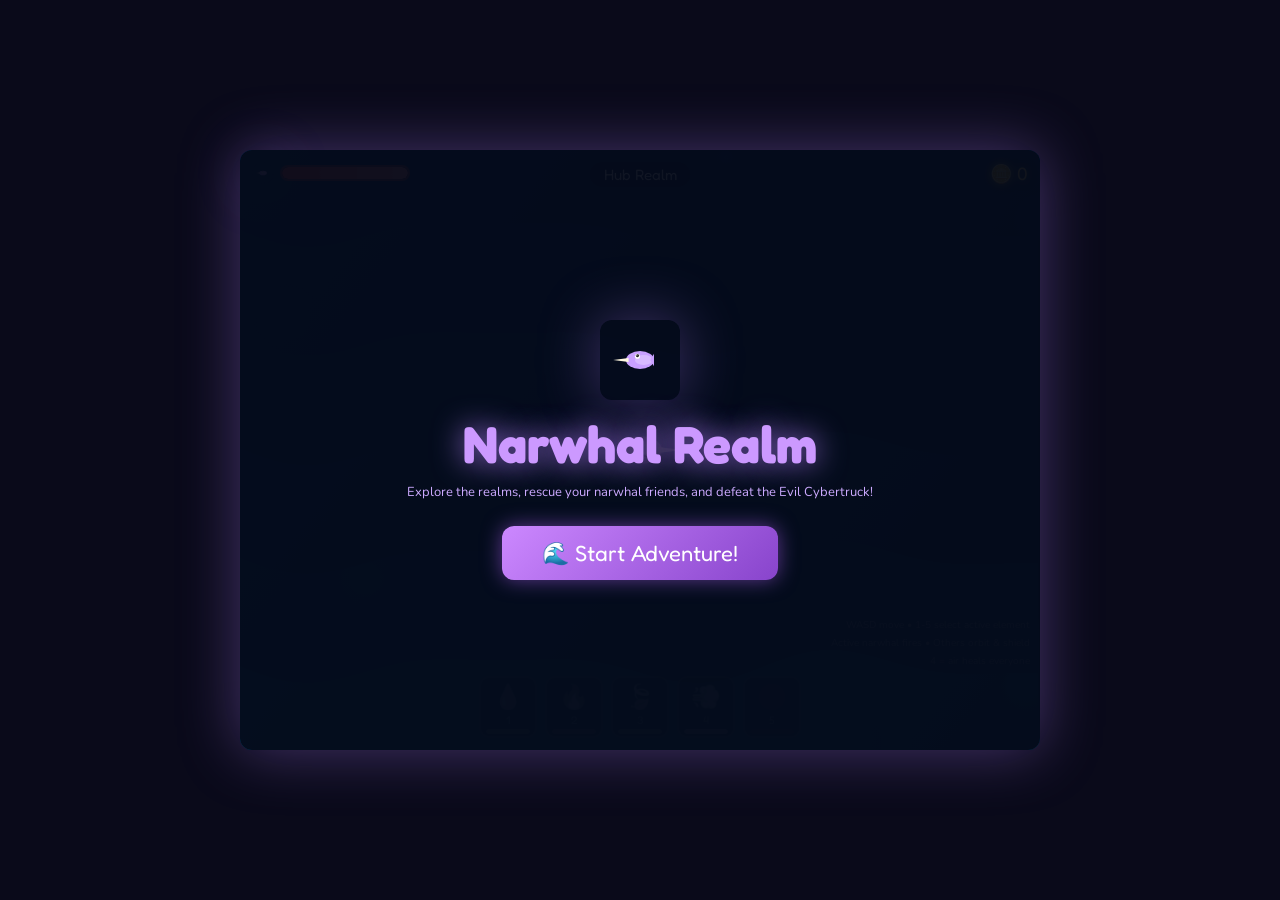
==== index.html @ 62067f7f "Add files via upload" ====
<!DOCTYPE html>
<html lang="en">
<head>
<meta charset="UTF-8">
<title>Narwhal Realm</title>
<style>
  @import url('https://fonts.googleapis.com/css2?family=Fredoka+One&family=Nunito:wght@400;700;800&display=swap');
  *{margin:0;padding:0;box-sizing:border-box;}
  body{background:#0a0a1a;display:flex;justify-content:center;align-items:center;height:100vh;font-family:'Nunito',sans-serif;overflow:hidden;user-select:none;}
  #gameWrapper{position:relative;width:800px;height:600px;}
  canvas{display:block;border-radius:12px;box-shadow:0 0 60px rgba(180,130,255,0.35);}
  #ui{position:absolute;top:0;left:0;width:100%;height:100%;pointer-events:none;}
  #healthBar{position:absolute;top:12px;left:12px;display:flex;align-items:center;gap:6px;}
  #healthLabel{font-family:'Fredoka One',cursive;color:#fff;font-size:13px;}
  #healthBg{width:130px;height:16px;background:rgba(0,0,0,0.5);border-radius:8px;border:2px solid rgba(255,100,100,0.5);overflow:hidden;}
  #healthFill{height:100%;background:linear-gradient(90deg,#ff4444,#ff8888);border-radius:8px;transition:width 0.15s;}
  #companionBars{position:absolute;top:38px;left:12px;display:flex;flex-direction:column;gap:3px;}
  .cBar{display:flex;align-items:center;gap:5px;opacity:0;transition:opacity 0.3s;}
  .cBar.visible{opacity:1;}
  .cBarLabel{font-size:13px;width:20px;text-align:center;}
  .cBarBg{width:90px;height:10px;background:rgba(0,0,0,0.5);border-radius:5px;overflow:hidden;}
  .cBarFill{height:100%;border-radius:5px;transition:width 0.15s;}
  #sandDollars{position:absolute;top:12px;right:12px;font-family:'Fredoka One',cursive;color:#ffe066;font-size:18px;text-shadow:0 0 10px rgba(255,220,50,0.8);}
  #abilityBar{position:absolute;bottom:12px;left:50%;transform:translateX(-50%);display:flex;gap:8px;}
  .abilitySlot{width:58px;height:62px;border-radius:10px;border:2px solid rgba(255,255,255,0.25);background:rgba(0,0,0,0.5);display:flex;flex-direction:column;align-items:center;justify-content:center;position:relative;overflow:hidden;transition:border-color 0.15s,box-shadow 0.15s;}
  .abilitySlot.locked{opacity:0.3;filter:grayscale(1);}
  .abilitySlot.active{border-color:#fff;box-shadow:0 0 14px rgba(255,255,255,0.6);}
  .abilitySlot .emoji{font-size:24px;}
  .abilitySlot .key{font-family:'Fredoka One',cursive;font-size:11px;color:rgba(255,255,255,0.6);}
  .abilitySlot .slotHp{width:44px;height:5px;background:rgba(0,0,0,0.5);border-radius:3px;overflow:hidden;margin-top:2px;}
  .abilitySlot .slotHpFill{height:100%;border-radius:3px;transition:width 0.15s;}
  .abilitySlot .cooldownOverlay{position:absolute;bottom:0;left:0;width:100%;background:rgba(0,0,0,0.6);transition:height 0.05s linear;}
  #factPopup{position:absolute;top:50%;left:50%;transform:translate(-50%,-50%) scale(0);background:rgba(10,20,40,0.97);border:3px solid #bb88ff;border-radius:16px;padding:24px 28px;max-width:420px;text-align:center;pointer-events:all;transition:transform 0.3s cubic-bezier(0.34,1.56,0.64,1);z-index:100;box-shadow:0 0 40px rgba(180,130,255,0.5);}
  #factPopup.show{transform:translate(-50%,-50%) scale(1);}
  #factNarwhal{font-size:48px;margin-bottom:8px;}
  #factTitle{font-family:'Fredoka One',cursive;color:#cc99ff;font-size:22px;margin-bottom:8px;}
  #factText{color:#ddc8ff;font-size:14px;line-height:1.6;margin-bottom:16px;}
  #factBtn{pointer-events:all;background:#bb88ff;color:#1a0030;border:none;border-radius:8px;padding:10px 24px;font-family:'Fredoka One',cursive;font-size:16px;cursor:pointer;}
  #factBtn:hover{background:#cc99ff;}
  #shopPopup{position:absolute;top:50%;left:50%;transform:translate(-50%,-50%) scale(0);background:rgba(5,0,15,0.98);border:3px solid #330066;border-radius:16px;padding:28px 32px;max-width:460px;text-align:center;pointer-events:all;transition:transform 0.3s cubic-bezier(0.34,1.56,0.64,1);z-index:100;box-shadow:0 0 50px rgba(100,0,200,0.6);}
  #shopPopup.show{transform:translate(-50%,-50%) scale(1);}
  #shopNarwhal{font-size:52px;margin-bottom:8px;}
  #shopTitle{font-family:'Fredoka One',cursive;color:#cc88ff;font-size:20px;margin-bottom:10px;}
  #shopText{color:#ccaaff;font-size:14px;line-height:1.7;margin-bottom:18px;}
  .shopBtnRow{display:flex;gap:12px;justify-content:center;}
  .shopBtn{pointer-events:all;border:none;border-radius:8px;padding:10px 22px;font-family:'Fredoka One',cursive;font-size:15px;cursor:pointer;transition:transform 0.1s;}
  .shopBtn:hover{transform:scale(1.05);}
  #shopYes{background:#44cc88;color:#001a08;}
  #shopNo{background:#cc4444;color:#fff;}
  #titleScreen,#winScreen,#loseScreen{position:absolute;top:0;left:0;width:100%;height:100%;display:flex;flex-direction:column;align-items:center;justify-content:center;background:rgba(5,10,25,0.95);border-radius:12px;z-index:200;pointer-events:all;}
  #titleScreen h1{font-family:'Fredoka One',cursive;font-size:52px;color:#cc99ff;text-shadow:0 0 30px rgba(180,130,255,0.8);margin-bottom:8px;animation:pulse 2s ease-in-out infinite;}
  @keyframes pulse{0%,100%{text-shadow:0 0 20px rgba(180,130,255,0.6);}50%{text-shadow:0 0 50px rgba(180,130,255,1);}}
  .titleNarwhal{font-size:64px;margin-bottom:12px;animation:bob 2s ease-in-out infinite;}
  @keyframes bob{0%,100%{transform:translateY(0);}50%{transform:translateY(-10px);}}
  #titleScreen p{color:#ccaaff;font-size:13px;margin-bottom:4px;text-align:center;max-width:540px;line-height:1.5;}
  .bigBtn{pointer-events:all;background:linear-gradient(135deg,#cc88ff,#8844cc);color:#fff;border:none;border-radius:12px;padding:14px 40px;font-family:'Fredoka One',cursive;font-size:22px;cursor:pointer;margin-top:20px;box-shadow:0 0 20px rgba(180,100,255,0.5);transition:transform 0.15s,box-shadow 0.15s;}
  .bigBtn:hover{transform:scale(1.07);box-shadow:0 0 35px rgba(180,100,255,0.9);}
  #winScreen h1{font-family:'Fredoka One',cursive;font-size:42px;color:#ffdd44;margin-bottom:12px;}
  #loseScreen h1{font-family:'Fredoka One',cursive;font-size:42px;color:#ff6666;margin-bottom:12px;}
  #realmLabel{position:absolute;top:12px;left:50%;transform:translateX(-50%);font-family:'Fredoka One',cursive;font-size:15px;color:rgba(255,255,255,0.9);background:rgba(0,0,0,0.4);padding:3px 14px;border-radius:20px;}
  #bossHPWrap{display:none;position:absolute;top:38px;left:50%;transform:translateX(-50%);flex-direction:column;align-items:center;gap:4px;}
  #bossLabel{font-family:'Fredoka One',cursive;color:#ff6666;font-size:13px;}
  #bossBg{width:240px;height:14px;background:rgba(0,0,0,0.5);border-radius:7px;border:2px solid rgba(255,100,100,0.5);overflow:hidden;}
  #bossFill{height:100%;background:linear-gradient(90deg,#ff2222,#ff8866);border-radius:7px;transition:width 0.2s;}
  #controls{position:absolute;bottom:80px;right:10px;font-size:10px;color:rgba(255,255,255,0.3);text-align:right;line-height:1.8;}
  #unlockHint{position:absolute;top:36px;left:50%;transform:translateX(-50%);font-family:'Fredoka One',cursive;font-size:12px;color:#ffcc66;background:rgba(0,0,0,0.5);padding:3px 12px;border-radius:12px;display:none;white-space:nowrap;}
  #activeElemLabel{position:absolute;bottom:82px;left:50%;transform:translateX(-50%);font-family:'Fredoka One',cursive;font-size:13px;color:#fff;background:rgba(0,0,0,0.4);padding:2px 12px;border-radius:10px;display:none;}
  #statusMsg{position:absolute;top:50%;left:50%;transform:translate(-50%,-50%);font-family:'Fredoka One',cursive;font-size:22px;color:#fff;text-shadow:0 0 20px #fff;background:rgba(0,0,0,0.6);padding:10px 24px;border-radius:14px;display:none;pointer-events:none;text-align:center;}
  #carryHint{position:absolute;bottom:82px;right:10px;font-family:'Fredoka One',cursive;font-size:11px;color:#ffffaa;background:rgba(0,0,0,0.45);padding:2px 10px;border-radius:10px;display:none;}
</style>
</head>
<body>
<div id="gameWrapper">
  <canvas id="c" width="800" height="600"></canvas>
  <div id="ui">
    <div id="healthBar">
      <span id="healthLabel"><canvas id="playerIconHP" width="22" height="22" style="vertical-align:middle;"></canvas></span>
      <div id="healthBg"><div id="healthFill" style="width:100%"></div></div>
    </div>
    <div id="companionBars">
      <div class="cBar" id="cbar_water"><span class="cBarLabel">💧</span><div class="cBarBg"><div class="cBarFill" id="cbf_water" style="width:100%;background:#0099ff;"></div></div></div>
      <div class="cBar" id="cbar_fire"><span class="cBarLabel">🔥</span><div class="cBarBg"><div class="cBarFill" id="cbf_fire" style="width:100%;background:#ff5500;"></div></div></div>
      <div class="cBar" id="cbar_earth"><span class="cBarLabel">🍃</span><div class="cBarBg"><div class="cBarFill" id="cbf_earth" style="width:100%;background:#44bb00;"></div></div></div>
      <div class="cBar" id="cbar_air"><span class="cBarLabel">💨</span><div class="cBarBg"><div class="cBarFill" id="cbf_air" style="width:100%;background:#88aaff;"></div></div></div>
      <div class="cBar" id="cbar_void"><span class="cBarLabel">🌑</span><div class="cBarBg"><div class="cBarFill" id="cbf_void" style="width:100%;background:#9900ff;"></div></div></div>
    </div>
    <div id="sandDollars">🪙 0</div>
    <div id="realmLabel">Hub Realm</div>
    <div id="unlockHint"></div>
    <div id="activeElemLabel"></div>
    <div id="carryHint">🌊 Carry your friend back to the exit!</div>
    <div id="statusMsg"></div>
    <div id="bossHPWrap">
      <div id="bossLabel">🚗 EVIL CYBERTRUCK</div>
      <div id="bossBg"><div id="bossFill" style="width:100%"></div></div>
    </div>
    <div id="abilityBar">
      <div class="abilitySlot locked" id="slot1"><span class="emoji">💧</span><span class="key">1</span><div class="slotHp"><div class="slotHpFill" id="slotHp1" style="width:100%;background:#0099ff;"></div></div><div class="cooldownOverlay" id="cd1" style="height:0%"></div></div>
      <div class="abilitySlot locked" id="slot2"><span class="emoji">🔥</span><span class="key">2</span><div class="slotHp"><div class="slotHpFill" id="slotHp2" style="width:100%;background:#ff5500;"></div></div><div class="cooldownOverlay" id="cd2" style="height:0%"></div></div>
      <div class="abilitySlot locked" id="slot3"><span class="emoji">🍃</span><span class="key">3</span><div class="slotHp"><div class="slotHpFill" id="slotHp3" style="width:100%;background:#44bb00;"></div></div><div class="cooldownOverlay" id="cd3" style="height:0%"></div></div>
      <div class="abilitySlot locked" id="slot4"><span class="emoji">💨</span><span class="key">4</span><div class="slotHp"><div class="slotHpFill" id="slotHp4" style="width:100%;background:#88aaff;"></div></div><div class="cooldownOverlay" id="cd4" style="height:0%"></div></div>
      <div class="abilitySlot locked" id="slot5"><span class="emoji">🌑</span><span class="key">5</span><div class="slotHp"><div class="slotHpFill" id="slotHp5" style="width:100%;background:#9900ff;"></div></div><div class="cooldownOverlay" id="cd5" style="height:0%"></div></div>
    </div>
    <div id="controls">WASD move • 1-5 select active element<br>Active narwhal fires • Others orbit & shield<br>4 = air heals everyone</div>
  </div>

  <div id="quizPopup" style="display:none;position:absolute;top:50%;left:50%;transform:translate(-50%,-50%);background:rgba(4,0,12,0.98);border:3px solid #7700cc;border-radius:18px;padding:28px 32px;max-width:500px;width:90%;text-align:center;pointer-events:all;z-index:150;box-shadow:0 0 60px rgba(120,0,220,0.7);">
    <div style="font-size:52px;margin-bottom:6px;">⬛</div>
    <div id="quizKeeper" style="font-family:'Fredoka One',cursive;color:#cc88ff;font-size:18px;margin-bottom:10px;">🌑 The Void Keeper</div>
    <div id="quizQuestion" style="color:#ddc8ff;font-size:15px;line-height:1.6;margin-bottom:18px;min-height:48px;"></div>
    <div id="quizFeedback" style="font-family:'Fredoka One',cursive;font-size:14px;min-height:22px;margin-bottom:10px;"></div>
    <div id="quizOptions" style="display:flex;flex-direction:column;gap:10px;"></div>
    <div id="quizProgress" style="margin-top:14px;font-size:12px;color:#886699;font-family:'Fredoka One',cursive;"></div>
  </div>

  <div id="factPopup">
    <div id="factNarwhal">🦄</div>
    <div id="factTitle"></div>
    <div id="factText"></div>
    <button id="factBtn">Awesome! Now bring them back safely! 🌊</button>
  </div>

  <div id="shopPopup">
    <div id="shopNarwhal">⬛</div>
    <div id="shopTitle" id="shopTitle"></div>
    <div id="shopText"></div>
    <div class="shopBtnRow">
      <button class="shopBtn" id="shopYes">YES!</button>
      <button class="shopBtn" id="shopNo">NO</button>
    </div>
  </div>

  <div id="titleScreen">
    <canvas id="titleNarwhalCanvas" width="80" height="80" style="margin-bottom:12px;animation:bob 2s ease-in-out infinite;display:block;margin-left:auto;margin-right:auto;"></canvas>
    <h1>Narwhal Realm</h1>
    <p>Explore the realms, rescue your narwhal friends, and defeat the Evil Cybertruck!</p>
    <button class="bigBtn" id="startBtn">🌊 Start Adventure!</button>
  </div>

  <div id="winScreen" style="display:none">
    <div style="font-size:72px;animation:bob 1s ease-in-out infinite;">🎉</div>
    <h1>You Saved the Narwhals!</h1>
    <p style="color:#ccaaff;margin-bottom:4px;">The Evil Cybertruck is totaled!</p>
    <p style="color:#664477;font-size:13px;margin-top:8px;">
      <a href="https://us.whales.org/whales-dolphins/species-guide/narwhal/" target="_blank"
         style="color:#88ddff;text-decoration:underline;">Real narwhals need our protection! 🌊</a>
    </p>
    <canvas id="qrCanvas" width="120" height="120" style="margin:10px auto;display:block;border-radius:8px;"></canvas>
    <button class="bigBtn" id="restartBtn">Play Again! 🌊</button>
  </div>
  <div id="loseScreen" style="display:none">
    <div style="font-size:64px;">😢</div>
    <h1>Oh No...</h1>
    <p style="color:#ffaaaa;margin-bottom:8px;">The narwhals need you! Try again!</p>
    <button class="bigBtn" id="retryBtn">Try Again! 💪</button>
  </div>

  <div id="bossLoseScreen" style="display:none;position:absolute;top:0;left:0;width:100%;height:100%;flex-direction:column;align-items:center;justify-content:center;background:rgba(5,10,25,0.97);border-radius:12px;z-index:200;pointer-events:all;">
    <div style="font-size:52px;margin-bottom:6px;">😢</div>
    <div style="font-family:'Fredoka One',cursive;font-size:24px;color:#ff8888;margin-bottom:8px;">The Cybertruck won... for now!</div>
    <div style="font-family:'Fredoka One',cursive;font-size:16px;color:#cc99ff;margin-bottom:6px;">Answer this narwhal trivia question to try again:</div>
    <div id="bossLoseQ" style="color:#ddc8ff;font-size:14px;line-height:1.6;margin-bottom:16px;max-width:460px;text-align:center;padding:0 20px;"></div>
    <div id="bossLoseFeedback" style="font-family:'Fredoka One',cursive;font-size:14px;min-height:22px;margin-bottom:10px;"></div>
    <div id="bossLoseOptions" style="display:flex;flex-direction:column;gap:10px;max-width:460px;width:100%;padding:0 20px;"></div>
  </div>
</div>
<script>
const canvas=document.getElementById('c'),ctx=canvas.getContext('2d'),W=800,H=600;

// ── STATE ─────────────────────────────────────────────────────────────────────
let state='title'; // title|playing|carrying|shop|boss|win|lose|fact
let keys={},mouseX=W/2,mouseY=H/2,sandDollars=0,gameTime=0,lastTime=0;
let shopStep=0; // 0=not open, 1=question1, 2=question2
let blackHolePurchased=false;
let bossTriggered=false;

function meetLuma(cn){
  cn.freed=true;
  rescuedSet.add('void');
  companionHp['void']=COMPANION_MAX_HP;
  blackHolePurchased=true;
  updateCompanionUI();
  spawnBurst(cn.x,cn.y,ELEM_COLORS['void'],24);
  state='fact'; // pause the game

  // Use the factPopup — fill it with Luma's dialogue
  document.getElementById('factNarwhal').textContent='🌑';
  document.getElementById('factTitle').textContent='Luma the Void Narwhal!';
  document.getElementById('factText').textContent=
    'You found me! Thank you for rescuing all of us — the narwhals will never forget this.\n\n' +
    'The Black Hole power is now yours. 🌑 Use it against the Evil Cybertruck and save the ocean!';

  // Replace the single factBtn with two choices
  const factBtn=document.getElementById('factBtn');
  factBtn.style.display='none';

  // Remove any previous Luma buttons
  ['lumaGo','lumaNot'].forEach(id=>{const el=document.getElementById(id);if(el)el.remove();});

  const popup=document.getElementById('factPopup');

  const goBtn=document.createElement('button');
  goBtn.id='lumaGo';
  goBtn.textContent='🌊 Save the Ocean!';
  goBtn.style.cssText='background:linear-gradient(135deg,#8800ff,#440088);color:#fff;border:none;border-radius:8px;padding:10px 22px;font-family:"Fredoka One",cursive;font-size:16px;cursor:pointer;margin:6px;box-shadow:0 0 16px rgba(120,0,255,0.6);';
  goBtn.onclick=()=>{
    popup.classList.remove('show');
    factBtn.style.display='';
    goBtn.remove();notYetBtn.remove();
    lastTime=performance.now();
    setTimeout(()=>startBoss(),400);
  };

  const notYetBtn=document.createElement('button');
  notYetBtn.id='lumaNot';
  notYetBtn.textContent="I'm not ready yet";
  notYetBtn.style.cssText='background:rgba(30,30,50,0.9);color:#aaaacc;border:2px solid #446;border-radius:8px;padding:10px 22px;font-family:"Fredoka One",cursive;font-size:15px;cursor:pointer;margin:6px;';
  notYetBtn.onclick=()=>{
    popup.classList.remove('show');
    factBtn.style.display='';
    goBtn.remove();notYetBtn.remove();
    lastTime=performance.now();
    enterRealm('hub');
  };

  popup.appendChild(goBtn);
  popup.appendChild(notYetBtn);
  popup.classList.add('show');
  if(!selectedElement)setSelected('void');
}

// ── UNLOCK ────────────────────────────────────────────────────────────────────
const UNLOCK_CHAIN={water:null,fire:'water',earth:'fire',air:'earth'};
let voidUnlocked=false; // stays true permanently after first purchase
function canEnterRealm(id){
  if(id==='hub'||id==='water')return true;
  if(id==='void'){
    if(voidUnlocked)return true;
    return hasAllFour() && sandDollars>=5;
  }
  const n=UNLOCK_CHAIN[id];return n?rescuedSet.has(n):true;
}

// Separate check: do they have all 4 narwhals (regardless of sand dollars)?
function hasAllFour(){
  return ['water','fire','earth','air'].every(e=>rescuedSet.has(e));
}

// ── REALMS ────────────────────────────────────────────────────────────────────
const REALMS={
  hub:  {name:'Hub Realm',   bg:['#003366','#001833'],accent:'#00aaff'},
  water:{name:'Water Realm', bg:['#001428','#000a18'],accent:'#00aaff'},
  fire: {name:'Fire Realm',  bg:['#220800','#110300'],accent:'#ff5500'},
  earth:{name:'Earth Realm', bg:['#071400','#030a00'],accent:'#44bb00'},
  air:  {name:'Air Realm',   bg:['#0a0a22','#060614'],accent:'#88aaff'},
  void: {name:'Void Realm',  bg:['#0e000e','#060006'],accent:'#aa00ff'},
  boss: {name:'Boss Arena',  bg:['#120004','#080002'],accent:'#ff0044'},
};
let currentRealm='hub';

// ── NARWHAL DEFS ──────────────────────────────────────────────────────────────
const NARWHAL_DEFS=[
  {id:'water',idx:0,emoji:'💧',name:'Squirt',element:'water',realm:'water',
   color:'#0088ff',damage:10,cooldown:1000,autoColor:'#00bbff',
   fact:'Narwhals live in Arctic waters and can dive over 5,000 feet deep — deeper than most submarines!',
   factTitle:'💧 Squirt the Water Narwhal!'},
  {id:'fire', idx:1,emoji:'🔥',name:'Spark', element:'fire', realm:'fire',
   color:'#ff5511',damage:12,cooldown:1200,autoColor:'#ff6600',
   fact:'Narwhals are called the "unicorns of the sea"! Their spiral tusk is actually a tooth that can grow up to 10 feet long.',
   factTitle:'🔥 Spark the Fire Narwhal!'},
  {id:'earth',idx:2,emoji:'🍃',name:'Root',  element:'earth',realm:'earth',
   color:'#44aa00',damage:11,cooldown:1100,autoColor:'#66cc22',
   fact:'A narwhal\'s tusk has millions of tiny nerve channels that may sense water temperature, pressure, and salinity!',
   factTitle:'🍃 Root the Earth Narwhal!'},
  {id:'air',  idx:3,emoji:'💨',name:'Breeze',element:'air',  realm:'air',
   color:'#88aaff',damage:0, cooldown:3500,autoColor:'#aaccff',
   fact:'Narwhals are mammals! They use cracks in Arctic ice as breathing holes, sometimes sharing them with beluga whales.',
   factTitle:'💨 Breeze the Air Narwhal!'},
  {id:'void', idx:4,emoji:'🌑',name:'Luma',  element:'void', realm:'void',
   color:'#8800ff',damage:60,cooldown:10000,autoColor:'#aa22ff',
   fact:'There are only about 123,000 narwhals left in the world. Climate change is melting their Arctic home!',
   factTitle:'🌑 Luma the Void Narwhal!'},
];

// ── COMPANION HP ──────────────────────────────────────────────────────────────
const COMPANION_MAX_HP=60;
let companionHp={};
NARWHAL_DEFS.forEach(n=>{companionHp[n.id]=COMPANION_MAX_HP;});

function updateCompanionUI(){
  NARWHAL_DEFS.forEach((n,i)=>{
    const bar=document.getElementById('cbar_'+n.id);
    const fill=document.getElementById('cbf_'+n.id);
    const slotHp=document.getElementById('slotHp'+(i+1));
    if(rescuedSet.has(n.id)){
      bar.classList.add('visible');
      const pct=Math.max(0,companionHp[n.id]/COMPANION_MAX_HP*100);
      fill.style.width=pct+'%';slotHp.style.width=pct+'%';
    } else {bar.classList.remove('visible');}
  });
}

function healAllCompanions(amount){
  rescuedSet.forEach(id=>{companionHp[id]=Math.min(COMPANION_MAX_HP,companionHp[id]+amount);});
  player.hp=Math.min(player.maxHp,player.hp+amount);
  updateHealthBar();updateCompanionUI();
}

// ── SELECTED ELEMENT ──────────────────────────────────────────────────────────
let selectedElement=null;
function setSelected(id){
  selectedElement=id;
  NARWHAL_DEFS.forEach((n,i)=>{
    const slot=document.getElementById('slot'+(i+1));
    n.id===id?slot.classList.add('active'):slot.classList.remove('active');
  });
  const lbl=document.getElementById('activeElemLabel');
  if(id){const def=NARWHAL_DEFS.find(n=>n.id===id);lbl.textContent=def?(def.element==='air'?'💨 Breeze — healing mode':def.emoji+' '+def.name+' active'):'';lbl.style.display='block';}
  else lbl.style.display='none';
}

// ── PLAYER ────────────────────────────────────────────────────────────────────
const PLAYER_COLOR='#c9a0ff';
const player={x:W/2,y:H/2,speed:180,hp:100,maxHp:100,r:22,angle:0,invincible:0,dmgFlash:0};

// Status effects
let playerEntangled=0;    // seconds remaining
let playerBlown={vx:0,vy:0,t:0};  // wind push

let rescuedSet=new Set();
let carryingNarwhal=null; // narwhal id being carried back to exit
let abilityCooldowns={};
let autoFireTimer=0;
NARWHAL_DEFS.forEach(n=>{abilityCooldowns[n.id]=0;});

// ── PORTALS ───────────────────────────────────────────────────────────────────
const PORTALS=[
  {id:'water',x:680,y:130,emoji:'💧'},
  {id:'fire', x:680,y:320,emoji:'🔥'},
  {id:'earth',x:120,y:320,emoji:'🍃'},
  {id:'air',  x:120,y:130,emoji:'💨'},
  {id:'void', x:W/2,y:H/2,emoji:'🌑'}, // center — large and menacing
];
const HUB_PORTAL={id:'hub',x:60,y:H-60,emoji:'🏠'};

// ── VOID SHOPKEEPER ───────────────────────────────────────────────────────────
const SHOPKEEPER={x:400,y:H-100}; // near the bottom of void realm (entry area)

// ── CAPTIVE NARWHALS ──────────────────────────────────────────────────────────
const CAPTIVE_POSITIONS={
  water:{x:130,y:90},fire:{x:670,y:90},
  earth:{x:100,y:110},air:{x:700,y:100},void:{x:400,y:100},
};
let captiveNarwhals=NARWHAL_DEFS.map(n=>({
  ...n,x:CAPTIVE_POSITIONS[n.id].x,y:CAPTIVE_POSITIONS[n.id].y,
  freed:false,bobT:Math.random()*Math.PI*2,
}));

// ── OBSTACLES ─────────────────────────────────────────────────────────────────
let obstacles=[];

const OBSTACLE_THEMES={
  water:{count:12,
    shapes:()=>{const r=18+Math.random()*22;return{r,shapeType:'bubble',color:'rgba(100,200,255,0.15)',borderColor:'rgba(180,230,255,0.7)'};}},
  fire:{count:10,
    shapes:()=>{const r=16+Math.random()*20,rx=r*(0.7+Math.random()*0.7),ry=r*(0.6+Math.random()*0.8);return{r:Math.max(rx,ry),rx,ry,shapeType:'lavarock',color:'#441100',borderColor:'#ff4400',burns:true};}},
  earth:{count:12,
    shapes:()=>{const r=20+Math.random()*18;return{r,shapeType:'tree',color:'#1a3300',borderColor:'#336600',tangles:true};}},
  air:{count:9,
    shapes:()=>{const r=22+Math.random()*16;return{r,shapeType:'cloud',color:'rgba(20,20,60,0.5)',borderColor:'#5577cc',blows:true};}},
  void:{count:20,
    shapes:()=>{
      const r=18+Math.random()*18,spikes=5+Math.floor(Math.random()*4);
      const speed=80+Math.random()*120;
      const angle=Math.random()*Math.PI*2;
      return{r,spikes,shapeType:'rift',color:'#1a0022',borderColor:'#7700aa',
        vx:Math.cos(angle)*speed, vy:Math.sin(angle)*speed,
        spinRate:(Math.random()-0.5)*6, blows:true};
    }},
};

function generateObstacles(realmId){
  const theme=OBSTACLE_THEMES[realmId];if(!theme)return[];
  const obs=[];
  const cn=captiveNarwhals.find(n=>n.realm===realmId);
  for(let attempt=0;attempt<theme.count*12&&obs.length<theme.count;attempt++){
    const x=65+Math.random()*(W-130),y=85+Math.random()*(H-200);
    if(Math.hypot(x-W/2,y-(H-80))<110)continue;
    if(cn&&Math.hypot(x-cn.x,y-cn.y)<85)continue;
    if(Math.hypot(x-HUB_PORTAL.x,y-HUB_PORTAL.y)<70)continue;
    // keep shopkeeper clear in void
    if(realmId==='void'&&Math.hypot(x-SHOPKEEPER.x,y-SHOPKEEPER.y)<80)continue;
    const shape=theme.shapes();
    if(obs.some(o=>Math.hypot(x-o.x,y-o.y)<shape.r*3.5))continue;
    obs.push({x,y,rotation:Math.random()*Math.PI*2,...shape});
  }
  return obs;
}

function drawObstacle(o){
  ctx.save();
  ctx.translate(o.x,o.y);
  ctx.rotate(o.rotation+Math.sin(gameTime/1200)*0.06);
  const pulse=Math.sin(gameTime/800)*0.08+0.92;

  if(o.shapeType==='bubble'){
    // Transparent iridescent bubble
    const r=o.r*pulse;
    const g=ctx.createRadialGradient(-r*0.3,-r*0.3,r*0.05,0,0,r);
    g.addColorStop(0,'rgba(220,240,255,0.35)');
    g.addColorStop(0.7,'rgba(100,200,255,0.08)');
    g.addColorStop(1,'rgba(180,220,255,0.18)');
    ctx.beginPath();ctx.arc(0,0,r,0,Math.PI*2);
    ctx.fillStyle=g;ctx.fill();
    ctx.strokeStyle=o.borderColor;ctx.lineWidth=1.5;ctx.stroke();
    // shine glint
    ctx.beginPath();ctx.arc(-r*0.3,-r*0.32,r*0.18,0,Math.PI*2);
    ctx.fillStyle='rgba(255,255,255,0.45)';ctx.fill();

  } else if(o.shapeType==='lavarock'){
    const flicker=Math.sin(gameTime/120+o.rotation*10)*0.15;
    ctx.beginPath();ctx.ellipse(0,0,o.rx*pulse,o.ry*pulse,0,0,Math.PI*2);
    ctx.fillStyle=o.color;ctx.fill();
    ctx.strokeStyle=o.borderColor;ctx.lineWidth=2;ctx.stroke();
    // glowing crack
    ctx.beginPath();ctx.moveTo(-o.rx*0.4,0);ctx.lineTo(o.rx*0.1,-o.ry*0.5);ctx.lineTo(o.rx*0.4,o.ry*0.2);
    ctx.strokeStyle=`rgba(255,${100+flicker*200|0},0,0.8)`;ctx.lineWidth=2;ctx.stroke();
    // ember glow at top
    ctx.beginPath();ctx.arc(o.rx*0.1,-o.ry*0.5,4+flicker*3,0,Math.PI*2);
    ctx.fillStyle='rgba(255,200,0,0.7)';ctx.fill();

  } else if(o.shapeType==='tree'){
    const h=o.r*2.2,w=o.r*1.5;
    // canopy layers
    [[0,-h*0.5,-w*0.5,h*0.3,w*0.5,h*0.3],[0,-h*0.2,-w*0.42,h*0.52,w*0.42,h*0.52]].forEach(pts=>{
      ctx.beginPath();ctx.moveTo(pts[0],pts[1]);ctx.lineTo(pts[2],pts[3]);ctx.lineTo(pts[4],pts[5]);ctx.closePath();
      ctx.fillStyle=o.color;ctx.fill();ctx.strokeStyle=o.borderColor;ctx.lineWidth=2;ctx.stroke();
    });
    ctx.fillStyle='#5c3300';ctx.fillRect(-5,h*0.3,10,h*0.25);
    // vine tentacles
    for(let i=0;i<3;i++){
      const vx=Math.cos(gameTime/600+i*2)*8;
      ctx.beginPath();ctx.moveTo(0,h*0.3+5);
      ctx.quadraticCurveTo(vx+(i-1)*12,h*0.5+15,(i-1)*20,h*0.55+20);
      ctx.strokeStyle='rgba(50,150,0,0.7)';ctx.lineWidth=2.5;ctx.stroke();
    }

  } else if(o.shapeType==='cloud'){
    const blobs=[{x:0,y:0,r:o.r},{x:-o.r*0.55,y:o.r*0.2,r:o.r*0.7},{x:o.r*0.55,y:o.r*0.2,r:o.r*0.65},{x:-o.r*0.28,y:-o.r*0.4,r:o.r*0.6},{x:o.r*0.28,y:-o.r*0.35,r:o.r*0.55}];
    blobs.forEach(b=>{ctx.beginPath();ctx.arc(b.x,b.y,b.r*pulse,0,Math.PI*2);ctx.fillStyle=o.color;ctx.fill();});
    blobs.forEach(b=>{ctx.beginPath();ctx.arc(b.x,b.y,b.r*pulse,0,Math.PI*2);ctx.strokeStyle=o.borderColor;ctx.lineWidth=1.5;ctx.stroke();});
    // spinning wind arrows
    const wa=gameTime/800;
    for(let i=0;i<3;i++){
      const a=wa+i*Math.PI*2/3,wx=Math.cos(a)*o.r*0.55,wy=Math.sin(a)*o.r*0.4;
      ctx.save();ctx.translate(wx,wy);ctx.rotate(a+Math.PI/2);
      ctx.strokeStyle='rgba(150,180,255,0.7)';ctx.lineWidth=2;
      ctx.beginPath();ctx.moveTo(0,-7);ctx.lineTo(-4,0);ctx.lineTo(4,0);ctx.closePath();ctx.stroke();ctx.restore();
    }

  } else if(o.shapeType==='rift'){
    ctx.beginPath();
    for(let i=0;i<o.spikes*2;i++){
      const a=(Math.PI/o.spikes)*i-Math.PI/2;
      const r2=i%2===0?o.r*pulse:o.r*0.42*pulse;
      const px=Math.cos(a)*r2,py=Math.sin(a)*r2;
      i===0?ctx.moveTo(px,py):ctx.lineTo(px,py);
    }
    ctx.closePath();ctx.fillStyle=o.color;ctx.fill();ctx.strokeStyle=o.borderColor;ctx.lineWidth=2;ctx.stroke();
    ctx.beginPath();ctx.arc(0,0,o.r*0.28,0,Math.PI*2);ctx.fillStyle='rgba(160,0,255,0.5)';ctx.fill();
  }
  ctx.restore();
}

// ── OBSTACLE EFFECTS ON PLAYER ────────────────────────────────────────────────
function applyObstacleEffects(){
  obstacles.forEach(o=>{
    const d=dist(player,o);
    const minD=player.r+o.r;
    if(d<minD&&d>0){
      // push out (solid collision for all)
      const nx=(player.x-o.x)/d,ny=(player.y-o.y)/d;
      player.x=o.x+nx*minD;player.y=o.y+ny*minD;
      // special effects on contact
      if(o.burns&&player.invincible<=0){
        damagePlayer(4);player.invincible=0.5;
        spawnBurst(player.x,player.y,'#ff6600',4);
      }
      if(o.tangles&&playerEntangled<=0){
        playerEntangled=1.5;
        showStatus('🌿 Entangled! Can\'t move for 1.5s!',1.8);
      }
      // Wind: single random burst on contact, not a continuous field
      if(o.blows&&!o._blowCooldown){
        const randA=Math.random()*Math.PI*2;
        const strength=220+Math.random()*80;
        playerBlown.vx=Math.cos(randA)*strength*0.05;
        playerBlown.vy=Math.sin(randA)*strength*0.05;
        playerBlown.t=0.4;
        o._blowCooldown=true;
        // Reset cooldown after 0.6s so player can be blown again if they re-enter
        setTimeout(()=>{o._blowCooldown=false;},600);
      }
    }
  });
}

// ── VOID REALM PHYSICS ───────────────────────────────────────────────────────
// Luma spins out of control in the void realm until rescued
const lumaState={
  x:CAPTIVE_POSITIONS.void.x, y:CAPTIVE_POSITIONS.void.y,
  vx:40, vy:-30, spinAngle:0, spinRate:4,
  cryTimer:0, cryText:'',
};
const LUMA_CRIES=['Help!','I\'m dizzy!','I\'ve lost control!','Somebody stop me!','Wheee... wait no!','HELP!','So dizzy...','Can\'t stop spinning!'];

function updateVoidPhysics(dt){
  if(currentRealm!=='void')return;
  const cn=captiveNarwhals.find(n=>n.id==='void');
  if(!cn||cn.freed)return;

  // Move Luma
  lumaState.x+=lumaState.vx*dt;
  lumaState.y+=lumaState.vy*dt;
  lumaState.spinAngle+=lumaState.spinRate*dt;

  // Bounce off walls
  if(lumaState.x<40){lumaState.x=40;lumaState.vx=Math.abs(lumaState.vx);}
  if(lumaState.x>W-40){lumaState.x=W-40;lumaState.vx=-Math.abs(lumaState.vx);}
  if(lumaState.y<60){lumaState.y=60;lumaState.vy=Math.abs(lumaState.vy);}
  if(lumaState.y>H-60){lumaState.y=H-60;lumaState.vy=-Math.abs(lumaState.vy);}

  // Sync captive narwhal position so rescue detection works
  cn.x=lumaState.x;cn.y=lumaState.y;

  // Luma bounces off void obstacles
  obstacles.forEach(o=>{
    const d=dist(lumaState,o);
    const minD=30+o.r;
    if(d<minD&&d>0){
      const nx=(lumaState.x-o.x)/d,ny=(lumaState.y-o.y)/d;
      lumaState.x=o.x+nx*minD;lumaState.y=o.y+ny*minD;
      // Reflect velocity
      const dot=lumaState.vx*nx+lumaState.vy*ny;
      lumaState.vx-=2*dot*nx;lumaState.vy-=2*dot*ny;
      lumaState.spinRate=(Math.random()-0.5)*8; // chaotic spin change
    }
  });

  // Cry text timer
  lumaState.cryTimer-=dt;
  if(lumaState.cryTimer<=0){
    lumaState.cryText=LUMA_CRIES[Math.floor(Math.random()*LUMA_CRIES.length)];
    lumaState.cryTimer=1.5+Math.random()*2;
  }

  // Move void obstacles and bounce them off walls and each other
  obstacles.forEach(o=>{
    if(!o.vx)return; // non-void obstacles are static
    o.x+=o.vx*dt;o.y+=o.vy*dt;
    o.rotation+=o.spinRate*dt;

    if(o.x<o.r+20){o.x=o.r+20;o.vx=Math.abs(o.vx);}
    if(o.x>W-o.r-20){o.x=W-o.r-20;o.vx=-Math.abs(o.vx);}
    if(o.y<o.r+50){o.y=o.r+50;o.vy=Math.abs(o.vy);}
    if(o.y>H-o.r-40){o.y=H-o.r-40;o.vy=-Math.abs(o.vy);}
  });

  // Obstacle-obstacle collisions
  for(let i=0;i<obstacles.length;i++){
    for(let j=i+1;j<obstacles.length;j++){
      const a=obstacles[i],b=obstacles[j];
      if(!a.vx||!b.vx)continue;
      const d=Math.hypot(a.x-b.x,a.y-b.y);
      const minD=a.r+b.r;
      if(d<minD&&d>0){
        const nx=(a.x-b.x)/d,ny=(a.y-b.y)/d;
        // Push apart
        const overlap=(minD-d)/2;
        a.x+=nx*overlap;a.y+=ny*overlap;
        b.x-=nx*overlap;b.y-=ny*overlap;
        // Swap velocity components along collision normal
        const da=a.vx*nx+a.vy*ny;
        const db=b.vx*nx+b.vy*ny;
        a.vx+=(-da+db)*nx;a.vy+=(-da+db)*ny;
        b.vx+=(da-db)*nx;b.vy+=(da-db)*ny;
      }
    }
  }
}
const ELEM_COLORS={fire:'#ff4400',water:'#0088ff',air:'#88aaff',earth:'#44aa00',void:'#8800ff'};
const ELEM_WEAKNESSES={fire:'water',water:'earth',earth:'fire',air:'earth'}; // void has no weakness
const REALM_ENEMY_ELEMENT={water:'water',fire:'fire',earth:'earth',air:'air',void:'void'};
const ALL_ELEMENTS=['fire','water','air','earth','void'];

// ── ENEMIES ───────────────────────────────────────────────────────────────────
let enemies=[],enemySpawnTimer=0;

function spawnEnemies(bossMode=false){
  const count=2+Math.floor(Math.random()*2);
  for(let i=0;i<count;i++){
    const side=Math.floor(Math.random()*4);let x,y;
    if(side===0){x=Math.random()*W;y=-30;}
    else if(side===1){x=W+30;y=Math.random()*H;}
    else if(side===2){x=Math.random()*W;y=H+30;}
    else{x=-30;y=Math.random()*H;}
    const elem=bossMode?ALL_ELEMENTS[Math.floor(Math.random()*ALL_ELEMENTS.length)]:(REALM_ENEMY_ELEMENT[currentRealm]||'water');
    enemies.push({x,y,element:elem,hp:35,maxHp:35,r:18,speed:52+Math.random()*30,shootTimer:1200+Math.random()*1600,dmgFlash:0});
  }
}

// ── PROJECTILES ───────────────────────────────────────────────────────────────
let projectiles=[],enemyProjectiles=[];

function shootPlayer(fromX,fromY,toX,toY,elemDef,special=false){
  const dx=toX-fromX,dy=toY-fromY,d=Math.hypot(dx,dy)||1;
  const spd=350,dmg=special?elemDef.damage:Math.ceil(elemDef.damage*0.6);
  projectiles.push({x:fromX,y:fromY,vx:dx/d*spd,vy:dy/d*spd,
    color:elemDef.autoColor,r:special?(elemDef.element==='void'?20:10):7,dmg,life:1.6,
    element:elemDef.element,pullRadius:elemDef.element==='void'&&special?200:0});
}

// ── COIN PICKUPS ──────────────────────────────────────────────────────────────
let coinPickups=[]; // {x,y,bobT,life}  — stay on ground until player touches

function spawnCoin(x,y){
  coinPickups.push({x,y,bobT:Math.random()*Math.PI*2,life:12}); // despawn after 12s
}

function updateCoinPickups(dt){
  coinPickups=coinPickups.filter(c=>{
    c.bobT+=dt*3;
    c.life-=dt;
    if(dist(player,c)<player.r+14){
      sandDollars++;
      document.getElementById('sandDollars').textContent='🪙 '+sandDollars;
      // pop particle
      particles.push({type:'text',text:'+🪙',x:c.x,y:c.y-10,life:0.7,maxLife:0.7,color:'#ffee44'});
      return false;
    }
    return c.life>0;
  });
}

function drawCoinPickups(){
  coinPickups.forEach(c=>{
    const by=c.y+Math.sin(c.bobT)*4;
    ctx.font='18px serif';ctx.textAlign='center';ctx.textBaseline='middle';
    // glow
    ctx.shadowColor='#ffcc00';ctx.shadowBlur=10;
    ctx.fillText('🪙',c.x,by);
    ctx.shadowBlur=0;
    // fade ring when about to despawn
    if(c.life<3){
      ctx.beginPath();ctx.arc(c.x,by,14,0,Math.PI*2);
      ctx.strokeStyle=`rgba(255,220,0,${c.life/3*0.6})`;ctx.lineWidth=1.5;ctx.stroke();
    }
  });
}

// ── PARTICLES ─────────────────────────────────────────────────────────────────
let particles=[];
function spawnBurst(x,y,color,count=8){
  for(let i=0;i<count;i++){
    const a=(Math.PI*2*i/count)+Math.random()*0.5,sp=60+Math.random()*80;
    particles.push({x,y,vx:Math.cos(a)*sp,vy:Math.sin(a)*sp,color,life:0.5+Math.random()*0.4,maxLife:0.9,size:5+Math.random()*4});
  }
}

// ── BOSS MINIONS ─────────────────────────────────────────────────────────────
function spawnBossMinions(){
  const count=boss.phase>=2?3:2;
  for(let i=0;i<count;i++){
    const elem=ALL_ELEMENTS[Math.floor(Math.random()*ALL_ELEMENTS.length)];
    const x=40+Math.random()*(W-80);
    enemies.push({x,y:-25,element:elem,hp:25,maxHp:25,r:16,
      speed:90+Math.random()*60*(boss.phase>=2?1.5:1),
      shootTimer:800+Math.random()*800,dmgFlash:0,
      isBossMinion:true,
      vx:(Math.random()-0.5)*40}); // slight horizontal drift
  }
}

function updateBossMinion(e,dt){
  if(e.dmgFlash>0)e.dmgFlash-=dt;
  // Move downward with slight drift
  e.y+=e.speed*dt;
  e.x+=e.vx*dt;
  e.x=Math.max(e.r,Math.min(W-e.r,e.x));

  // Melee hit against player at bottom
  if(dist(player,e)<player.r+e.r+5&&player.invincible<=0){damagePlayer(12);player.invincible=0.8;}

  // Shoot downward at player occasionally
  e.shootTimer-=dt*1000;
  if(e.shootTimer<=0){
    e.shootTimer=700+Math.random()*700;
    const ba=Math.atan2(player.y-e.y,player.x-e.x);
    enemyProjectiles.push({x:e.x,y:e.y,vx:Math.cos(ba)*190,vy:Math.sin(ba)*190,
      color:ELEM_COLORS[e.element],element:e.element,r:7,dmg:9,life:4});
  }

  // Remove if gone past bottom
  if(e.y>H+30){e.hp=0;}
}

// ── BOSS ─────────────────────────────────────────────────────────────────────
const boss={x:W/2,y:160,r:60,hp:7000,maxHp:7000,speed:55,velX:1.2,velY:0.6,shootTimer:0,phase:1,alive:true,dmgFlash:0,angle:0};
let blackHoleEffect=null; // {x,y,life,maxLife,pct}

// ── REALM DMG ─────────────────────────────────────────────────────────────────
let realmDmgTimer=0;

// ── HELPERS ───────────────────────────────────────────────────────────────────
function dist(a,b){return Math.hypot(a.x-b.x,a.y-b.y);}

function showStatus(msg,dur=2){
  const el=document.getElementById('statusMsg');
  el.textContent=msg;el.style.display='block';
  clearTimeout(showStatus._t);
  showStatus._t=setTimeout(()=>{el.style.display='none';},dur*1000);
}

// ── DRAW NARWHAL ──────────────────────────────────────────────────────────────
function drawNarwhal(x,y,angle,scale=1,color='#c9a0ff',flash=false){
  ctx.save();ctx.translate(x,y);ctx.rotate(angle+Math.PI/2);ctx.scale(scale,scale);
  if(flash){ctx.shadowColor='#fff';ctx.shadowBlur=20;}
  ctx.beginPath();ctx.ellipse(0,0,14,22,0,0,Math.PI*2);ctx.fillStyle=color;ctx.fill();
  ctx.beginPath();ctx.ellipse(0,6,8,14,0,0,Math.PI*2);ctx.fillStyle='rgba(255,255,255,0.28)';ctx.fill();
  ctx.beginPath();ctx.moveTo(-10,22);ctx.lineTo(0,16);ctx.lineTo(10,22);ctx.fillStyle=color;ctx.fill();
  ctx.beginPath();ctx.moveTo(-3,-18);ctx.lineTo(3,-18);ctx.lineTo(0,-42);ctx.fillStyle='#fff8e0';ctx.fill();
  ctx.beginPath();ctx.arc(6,-4,4,0,Math.PI*2);ctx.fillStyle='#fff';ctx.fill();
  ctx.beginPath();ctx.arc(7,-4,2.5,0,Math.PI*2);ctx.fillStyle='#222';ctx.fill();
  ctx.beginPath();ctx.arc(8,-5,1,0,Math.PI*2);ctx.fillStyle='#fff';ctx.fill();
  ctx.restore();
}

function drawShopkeeper(){
  const x=SHOPKEEPER.x,y=SHOPKEEPER.y;
  const bob=Math.sin(gameTime/700)*5;
  const lumaRescued=rescuedSet.has('void');
  ctx.save();
  ctx.fillStyle='rgba(40,0,60,0.85)';
  ctx.beginPath();ctx.roundRect(x-85,y-bob-75,170,36,8);ctx.fill();
  ctx.fillStyle='#cc88ff';ctx.font='11px Nunito,sans-serif';ctx.textAlign='center';ctx.textBaseline='middle';
  ctx.fillText(lumaRescued?'🌑 The Void awaits...':'🌑 Find Luma first!',x,y-bob-57);
  ctx.restore();
  drawNarwhal(x,y+bob,Math.PI*0.1,1.1,'#111111');
  ctx.save();
  const g=ctx.createRadialGradient(x,y+bob,5,x,y+bob,38);
  g.addColorStop(0,'rgba(80,0,120,0.3)');g.addColorStop(1,'rgba(0,0,0,0)');
  ctx.beginPath();ctx.arc(x,y+bob,38,0,Math.PI*2);ctx.fillStyle=g;ctx.fill();
  ctx.restore();
}

function drawRobot(x,y,elem,r,flash){
  ctx.save();ctx.translate(x,y);
  const ec=ELEM_COLORS[elem]||'#aaa';
  if(flash){ctx.shadowColor='#fff';ctx.shadowBlur=16;}
  ctx.fillStyle='rgba(30,30,50,0.92)';
  ctx.beginPath();ctx.roundRect(-r*0.8,-r*0.8,r*1.6,r*1.6,4);ctx.fill();
  ctx.strokeStyle=ec;ctx.lineWidth=2;ctx.stroke();
  ctx.fillStyle=ec;ctx.beginPath();ctx.arc(0,0,r*0.4,0,Math.PI*2);ctx.globalAlpha=0.7;ctx.fill();ctx.globalAlpha=1;
  ctx.fillStyle='#fff';ctx.beginPath();
  ctx.arc(-r*0.25,-r*0.15,r*0.12,0,Math.PI*2);ctx.arc(r*0.25,-r*0.15,r*0.12,0,Math.PI*2);ctx.fill();
  ctx.restore();
}

function drawCybertruck(flash){
  ctx.save();ctx.translate(boss.x,boss.y);
  boss.angle=Math.atan2(player.y-boss.y,player.x-boss.x);
  if(flash){ctx.shadowColor='#ff0044';ctx.shadowBlur=40;}
  // truck body — angular cybertruck silhouette
  ctx.fillStyle='#222228';
  // main body
  ctx.beginPath();
  ctx.moveTo(-50,-22);ctx.lineTo(-50,22);ctx.lineTo(50,22);ctx.lineTo(50,-22);
  ctx.lineTo(30,-38);ctx.lineTo(-20,-38);ctx.closePath();ctx.fill();
  ctx.strokeStyle=flash?'#fff':'#00ffcc';ctx.lineWidth=2.5;ctx.stroke();
  // cab
  ctx.beginPath();ctx.moveTo(-20,-38);ctx.lineTo(-20,-22);ctx.lineTo(30,-22);ctx.lineTo(30,-38);ctx.closePath();
  ctx.fillStyle='#1a1a20';ctx.fill();ctx.strokeStyle=flash?'#fff':'#00ffcc';ctx.stroke();
  // windshield
  ctx.beginPath();ctx.moveTo(-18,-36);ctx.lineTo(-18,-24);ctx.lineTo(28,-24);ctx.lineTo(28,-36);ctx.closePath();
  ctx.fillStyle='rgba(0,200,200,0.3)';ctx.fill();
  // wheels
  [[-34,22],[34,22]].forEach(([wx,wy])=>{
    ctx.beginPath();ctx.arc(wx,wy,12,0,Math.PI*2);
    ctx.fillStyle='#111';ctx.fill();ctx.strokeStyle='#444';ctx.lineWidth=2;ctx.stroke();
    ctx.beginPath();ctx.arc(wx,wy,5,0,Math.PI*2);ctx.fillStyle='#888';ctx.fill();
  });
  // headlights
  ctx.fillStyle=boss.phase>=2?'#ff4400':'#ffdd00';
  ctx.fillRect(46,-18,6,8);ctx.fillRect(46,8,6,8);
  // phase 2 — exhaust flames
  if(boss.phase>=2){
    const flk=Math.sin(gameTime/60)*8;
    ctx.beginPath();ctx.moveTo(-50,-10);ctx.lineTo(-60+flk,-2);ctx.lineTo(-50,10);
    ctx.fillStyle='rgba(255,100,0,0.8)';ctx.fill();
  }
  ctx.restore();
}

function drawBackground(){
  const realm=REALMS[currentRealm]||REALMS.hub;
  const g=ctx.createLinearGradient(0,0,W,H);
  g.addColorStop(0,realm.bg[0]);g.addColorStop(1,realm.bg[1]);
  ctx.fillStyle=g;ctx.fillRect(0,0,W,H);

  // Hub realm: animated ocean waves
  if(currentRealm==='hub'){
    const t=gameTime/1000;
    for(let row=0;row<6;row++){
      const baseY=80+row*(H/5.5);
      const alpha=0.04+row*0.015;
      ctx.beginPath();
      ctx.moveTo(0,baseY);
      for(let x=0;x<=W;x+=6){
        const y=baseY+Math.sin(x*0.018+t*(0.8+row*0.15))*12+Math.sin(x*0.03-t*0.5)*6;
        ctx.lineTo(x,y);
      }
      ctx.lineTo(W,H);ctx.lineTo(0,H);ctx.closePath();
      ctx.fillStyle=`rgba(0,${130+row*14},${200+row*8},${alpha})`;ctx.fill();
    }
    // Shimmer highlights
    for(let i=0;i<8;i++){
      const sx=(Math.sin(t*0.4+i*1.3)*0.5+0.5)*W;
      const sy=(Math.sin(t*0.3+i*0.9)*0.5+0.5)*H;
      const sg=ctx.createRadialGradient(sx,sy,0,sx,sy,40);
      sg.addColorStop(0,'rgba(100,200,255,0.06)');sg.addColorStop(1,'rgba(0,0,0,0)');
      ctx.beginPath();ctx.arc(sx,sy,40,0,Math.PI*2);ctx.fillStyle=sg;ctx.fill();
    }
    return; // skip hex grid for hub
  }

  ctx.strokeStyle=realm.accent+'10';ctx.lineWidth=0.5;
  const hex=50;
  for(let row=0;row<H/hex+2;row++)for(let col=0;col<W/hex+2;col++){
    const ox=(row%2)*hex*0.5,cx2=col*hex+ox,cy2=row*hex*0.866;
    ctx.beginPath();
    for(let i=0;i<6;i++){const a=Math.PI/6+Math.PI/3*i,px=cx2+Math.cos(a)*hex*0.5,py=cy2+Math.sin(a)*hex*0.5;i===0?ctx.moveTo(px,py):ctx.lineTo(px,py);}
    ctx.closePath();ctx.stroke();
  }
}

function drawPortal(p){
  const unlocked=canEnterRealm(p.id);
  const isVoid=p.id==='void';
  const baseR=isVoid?70:30; // void portal is much larger

  ctx.save();ctx.translate(p.x,p.y);
  const glow=Math.sin(gameTime/500)*0.5+0.5;
  const col=isVoid?'#6600cc':(ELEM_COLORS[p.id==='hub'?'void':p.id]||'#9966ff');

  if(isVoid){
    // Dark menacing void portal — swirling darkness
    const pulse=Math.sin(gameTime/600)*0.08+0.92;

    // Outer dark aura
    const aura=ctx.createRadialGradient(0,0,baseR*0.3,0,0,baseR*2.2);
    aura.addColorStop(0,'rgba(40,0,80,0.6)');
    aura.addColorStop(0.5,'rgba(20,0,40,0.4)');
    aura.addColorStop(1,'rgba(0,0,0,0)');
    ctx.beginPath();ctx.arc(0,0,baseR*2.2,0,Math.PI*2);ctx.fillStyle=aura;ctx.fill();

    // Rotating outer ring with spikes
    ctx.save();ctx.rotate(gameTime/2000);
    for(let i=0;i<8;i++){
      const a=(Math.PI*2/8)*i;
      ctx.beginPath();ctx.moveTo(Math.cos(a)*baseR*1.1,Math.sin(a)*baseR*1.1);
      ctx.lineTo(Math.cos(a)*(baseR*1.5+Math.sin(gameTime/300+i)*8),Math.sin(a)*(baseR*1.5+Math.sin(gameTime/300+i)*8));
      ctx.strokeStyle=unlocked?'rgba(120,0,200,0.7)':'rgba(60,60,60,0.5)';ctx.lineWidth=2;ctx.stroke();
    }
    ctx.restore();

    // Counter-rotating ring
    ctx.save();ctx.rotate(-gameTime/1500);
    ctx.strokeStyle=unlocked?'rgba(150,0,255,0.5)':'rgba(50,50,50,0.4)';ctx.lineWidth=3;
    ctx.setLineDash([10,6]);ctx.beginPath();ctx.arc(0,0,baseR*1.3,0,Math.PI*2);ctx.stroke();ctx.setLineDash([]);
    ctx.restore();

    // Main portal circle — deep darkness
    const pg=ctx.createRadialGradient(0,0,5,0,0,baseR*pulse);
    pg.addColorStop(0,'rgba(0,0,0,0.98)');
    pg.addColorStop(0.7,'rgba(30,0,60,0.9)');
    pg.addColorStop(1,unlocked?'rgba(100,0,180,0.7)':'rgba(30,30,30,0.7)');
    ctx.beginPath();ctx.arc(0,0,baseR*pulse,0,Math.PI*2);ctx.fillStyle=pg;ctx.fill();

    // Ring border
    ctx.strokeStyle=unlocked?`rgba(${120+glow*80|0},0,255,0.9)`:'rgba(70,70,70,0.6)';
    ctx.lineWidth=unlocked?4:2;
    ctx.shadowColor=unlocked?'#8800ff':'transparent';ctx.shadowBlur=unlocked?(20+glow*20):0;
    ctx.stroke();ctx.shadowBlur=0;

    // Inner swirl dots
    if(unlocked){
      for(let i=0;i<6;i++){
        const a=(gameTime/800)+(Math.PI*2/6)*i;
        const ir=baseR*0.5;
        ctx.beginPath();ctx.arc(Math.cos(a)*ir,Math.sin(a)*ir,4,0,Math.PI*2);
        ctx.fillStyle=`rgba(180,80,255,${0.5+Math.sin(gameTime/300+i)*0.3})`;ctx.fill();
      }
    }

    ctx.restore();

    // Emoji and label below
    ctx.font='32px serif';ctx.textAlign='center';ctx.textBaseline='middle';
    ctx.shadowColor='#8800ff';ctx.shadowBlur=unlocked?15:0;
    ctx.fillText(p.emoji,p.x,p.y);ctx.shadowBlur=0;

    ctx.font=unlocked?'bold 13px Nunito,sans-serif':'12px Nunito,sans-serif';
    ctx.fillStyle=unlocked?'#cc88ff':'#666';ctx.textAlign='center';ctx.textBaseline='top';
    ctx.fillText(REALMS.void.name,p.x,p.y+baseR+10);
    if(!unlocked){
      const four=hasAllFour();
      const coins=sandDollars>=5;
      ctx.font='10px Nunito,sans-serif';
      ctx.fillStyle=four?'#88ff88':'#ff8888';
      ctx.fillText(four?'✅ All 4 narwhals rescued':'❌ Need all 4 narwhals',p.x,p.y+baseR+26);
      ctx.fillStyle=coins?'#88ff88':'#ff8888';
      ctx.fillText(coins?'✅ 5 🪙 ready':'❌ Need 5 🪙 (have '+sandDollars+')',p.x,p.y+baseR+40);
    }

  } else {
    // Normal portal
    const pg=ctx.createRadialGradient(0,0,5,0,0,baseR);
    pg.addColorStop(0,col+'aa');pg.addColorStop(1,col+'00');
    ctx.fillStyle=pg;ctx.beginPath();ctx.arc(0,0,baseR,0,Math.PI*2);ctx.fill();
    ctx.strokeStyle=unlocked?col:'#444';ctx.lineWidth=3;ctx.shadowColor=col;ctx.shadowBlur=10+glow*15;ctx.stroke();
    ctx.rotate(gameTime/1000);ctx.strokeStyle=(unlocked?col:'#444')+'88';ctx.lineWidth=1.5;
    ctx.setLineDash([5,8]);ctx.beginPath();ctx.arc(0,0,baseR*1.27,0,Math.PI*2);ctx.stroke();ctx.setLineDash([]);
    ctx.restore();

    ctx.font='22px serif';ctx.textAlign='center';ctx.textBaseline='middle';ctx.fillText(p.emoji,p.x,p.y);
    ctx.font='11px Nunito,sans-serif';ctx.fillStyle=unlocked?'#fff':'#666';
    ctx.fillText(REALMS[p.id]?.name||'Home',p.x,p.y+42);
    if(!unlocked){
      const nid=UNLOCK_CHAIN[p.id];
      const hint='Need: '+NARWHAL_DEFS.find(n=>n.id===nid)?.emoji+' first';
      ctx.font='10px Nunito,sans-serif';ctx.fillStyle='#ff8888';ctx.fillText(hint,p.x,p.y+56);
    }
  }
}

// ── ORBIT POSITIONS ───────────────────────────────────────────────────────────
function getOrbitPos(idx,total){
  const a=(gameTime/1000)*1.1+idx*(Math.PI*2/total);
  return{x:player.x+Math.cos(a)*50,y:player.y+Math.sin(a)*50,angle:a+Math.PI/2};
}

// ── MAIN LOOP ─────────────────────────────────────────────────────────────────
function gameLoop(ts){
  const dt=Math.min((ts-lastTime)/1000,0.05);lastTime=ts;
  if(state==='playing'||state==='carrying'||state==='boss')update(dt);
  // fact, shop, quiz states intentionally skip update — game is paused behind the popup
  render();requestAnimationFrame(gameLoop);
}

function update(dt){
  gameTime+=dt*1000;

  // Wind bleed off
  if(playerBlown.t>0){playerBlown.t-=dt;playerBlown.vx*=0.88;playerBlown.vy*=0.88;}
  else{playerBlown.vx*=0.7;playerBlown.vy*=0.7;}
  if(playerEntangled>0)playerEntangled-=dt;

  // Movement
  let dx=0,dy=0;
  if(playerEntangled<=0){
    if(keys['ArrowLeft']||keys['a']||keys['A'])dx-=1;
    if(keys['ArrowRight']||keys['d']||keys['D'])dx+=1;
    if(keys['ArrowUp']||keys['w']||keys['W'])dy-=1;
    if(keys['ArrowDown']||keys['s']||keys['S'])dy+=1;
  }
  const dl=Math.hypot(dx,dy)||1;
  if(dx||dy){player.x+=dx/dl*player.speed*dt;player.y+=dy/dl*player.speed*dt;}
  // Wind push
  player.x+=playerBlown.vx;player.y+=playerBlown.vy;
  player.x=Math.max(player.r,Math.min(W-player.r,player.x));
  player.y=Math.max(player.r,Math.min(H-player.r,player.y));
  applyObstacleEffects();

  player.angle=Math.atan2(mouseY-player.y,mouseX-player.x);
  if(player.invincible>0)player.invincible-=dt;
  if(player.dmgFlash>0)player.dmgFlash-=dt;

  if(state==='boss'){
    // Lock player to bottom third — full movement within that zone
    const bossZoneTop=H*2/3;
    player.y=Math.max(bossZoneTop+player.r,Math.min(H-player.r,player.y));
    player.x=Math.max(player.r,Math.min(W-player.r,player.x));
    player.angle=-Math.PI/2; // tusk always points up during boss fight

    updateBoss(dt);updateBossAutoFire(dt);
    if(blackHoleEffect)blackHoleEffect.dtRef=dt;
    updateProjectiles(dt);updateParticles(dt);updateCoinPickups(dt);
    updateCooldownUI(dt);checkEnemyProjHit();
    enemySpawnTimer-=dt;
    if(enemySpawnTimer<=0){
      enemySpawnTimer=1.8+Math.random()*(boss.phase>=2?1.2:2.0);
      spawnBossMinions();
    }
    checkProjHitEnemies();
    enemies.forEach(e=>updateBossMinion(e,dt));
    return;
  }

  // Realm damage for entering wrong realm
  if(currentRealm!=='hub'&&currentRealm!=='void'&&!canEnterRealm(currentRealm)){
    realmDmgTimer-=dt;
    if(realmDmgTimer<=0){realmDmgTimer=1.5;damagePlayer(8);spawnBurst(player.x,player.y,'#ff4444',5);}
  }

  // Enemy spawning in non-hub realms — per-realm spawn rate tuning
  if(currentRealm!=='hub'){
    enemySpawnTimer-=dt;
    if(enemySpawnTimer<=0){
      // base interval ~4-7s. water=2x slower, earth=1.5x faster, air=2x faster
      const baseMin={water:8,fire:4,earth:2.67,air:2,void:4}[currentRealm]||4;
      const baseMax={water:14,fire:7,earth:4.67,air:3.5,void:7}[currentRealm]||7;
      enemySpawnTimer=baseMin+Math.random()*(baseMax-baseMin);
      spawnEnemies();
    }
  }

  enemies.forEach(e=>updateEnemy(e,dt));

  // ── CARRYING STATE: escort rescued narwhal to exit ────────────────────────
  if(state==='carrying'){
    document.getElementById('carryHint').style.display='block';
    if(dist(player,HUB_PORTAL)<50){
      // safe! go back to hub
      document.getElementById('carryHint').style.display='none';
      carryingNarwhal=null;
      enterRealm('hub');
      return;
    }
  } else {
    document.getElementById('carryHint').style.display='none';
  }

  // Portal & interaction logic
  if(currentRealm==='hub'){
    PORTALS.forEach(p=>{
      const enterR=p.id==='void'?75:40;
      if(dist(player,p)<enterR){
        if(canEnterRealm(p.id)){
          if(p.id==='void'&&blackHolePurchased){
            // Luma already rescued — ask if ready for final boss
            showReadyPrompt();
          } else if(p.id==='void'&&!blackHolePurchased){
            sandDollars-=5;
            document.getElementById('sandDollars').textContent='🪙 '+sandDollars;
            voidUnlocked=true;
            showStatus('🌑 5🪙 paid! Now find Luma!',3);
            enterRealm(p.id);
          } else {
            enterRealm(p.id);
          }
        } else if(p.id==='void'&&hasAllFour()&&sandDollars<5){
          showStatus(`🪙 Need 5 sand dollars to enter! You have ${sandDollars}.`,3);
        }
      }
    });
  } else {
    // Check hub portal exit
    if(dist(player,HUB_PORTAL)<45&&state!=='carrying'){enterRealm('hub');return;}

    // Rescue captive narwhals — Luma gets a special dialogue instead of a fact card
    if(state==='playing'){
      captiveNarwhals.forEach(cn=>{
        if(!cn.freed&&cn.realm===currentRealm&&dist(player,cn)<40){
          if(cn.id==='void'){
            meetLuma(cn);
          } else {
            freeNarwhal(cn);
          }
        }
      });
    }
  }

  updateProjectiles(dt);updateParticles(dt);updateCoinPickups(dt);updateCooldownUI(dt);
  updateAutoFire(dt,false);updateVoidPhysics(dt);checkEnemyProjHit();checkProjHitEnemies();

  // Companion-enemy interactions
  const rescArr=[...rescuedSet];
  enemies.forEach(e=>{
    rescArr.forEach((id,oi)=>{
      const op=getOrbitPos(oi,rescArr.length);
      if(Math.hypot(e.x-op.x,e.y-op.y)<e.r+16&&e.dmgFlash<=0){
        companionHp[id]=Math.max(0,companionHp[id]-6);updateCompanionUI();e.dmgFlash=0.3;
      }
    });
  });
  enemyProjectiles.forEach(p=>{
    rescArr.forEach((id,oi)=>{
      const op=getOrbitPos(oi,rescArr.length);
      if(Math.hypot(p.x-op.x,p.y-op.y)<p.r+16){
        companionHp[id]=Math.max(0,companionHp[id]-4);updateCompanionUI();p.life=0;
      }
    });
  });
}

function updateEnemy(e,dt){
  if(e.dmgFlash>0)e.dmgFlash-=dt;
  const edx=player.x-e.x,edy=player.y-e.y,ed=Math.hypot(edx,edy)||1;
  let avX=0,avY=0;
  obstacles.forEach(o=>{const od=dist(e,o);if(od<e.r+o.r+10){avX+=(e.x-o.x)/od;avY+=(e.y-o.y)/od;}});
  const avL=Math.hypot(avX,avY)||1;
  const mx=(edx/ed)*0.8+(avX/avL)*0.4,my=(edy/ed)*0.8+(avY/avL)*0.4,ml=Math.hypot(mx,my)||1;
  if(ed>65){e.x+=mx/ml*e.speed*dt;e.y+=my/ml*e.speed*dt;}
  // Per-realm damage multipliers
  const dmgMult={water:0.5,fire:1,earth:1.25,air:1.5}[e.element]||1;
  if(ed<player.r+e.r+5&&player.invincible<=0){damagePlayer(Math.round(10*dmgMult));player.invincible=0.8;}
  e.shootTimer-=dt*1000;
  if(e.shootTimer<=0){
    e.shootTimer=1400+Math.random()*1600;
    if(ed<340){
      const a2=Math.atan2(edy,edx);
      enemyProjectiles.push({x:e.x,y:e.y,vx:Math.cos(a2)*200,vy:Math.sin(a2)*200,
        color:ELEM_COLORS[e.element],element:e.element,r:7,dmg:Math.round(8*dmgMult),life:2.5});
    }
  }
}

function damagePlayer(amt){
  if(player.invincible>0)return;
  player.hp=Math.max(0,player.hp-amt);player.dmgFlash=0.2;player.invincible=0.4;
  updateHealthBar();
  if(player.hp<=0){
    if(state==='boss'){
      // In boss fight: show trivia question instead of game over
      showBossLoseTrivia();
    } else {
      state='lose';document.getElementById('loseScreen').style.display='flex';
    }
  }
}
function updateHealthBar(){document.getElementById('healthFill').style.width=(player.hp/player.maxHp*100)+'%';}

function updateCooldownUI(dt){
  NARWHAL_DEFS.forEach((n,i)=>{
    if(abilityCooldowns[n.id]>0)abilityCooldowns[n.id]=Math.max(0,abilityCooldowns[n.id]-dt*1000);
    const slot=document.getElementById('slot'+(i+1));
    document.getElementById('cd'+(i+1)).style.height=(abilityCooldowns[n.id]/n.cooldown*100)+'%';
    if(rescuedSet.has(n.id)){slot.classList.remove('locked');}
    else{slot.classList.add('locked');slot.classList.remove('active');}
  });
}

function updateAutoFire(dt,bossMode){
  autoFireTimer-=dt*1000;
  if(autoFireTimer>0)return;
  autoFireTimer=325+Math.random()*100;

  const targets=bossMode?(boss.alive?[boss]:[]):enemies;
  if(targets.length===0)return;
  let nearest=targets[0],nearD=dist(player,targets[0]);
  targets.forEach(t=>{const td=dist(player,t);if(td<nearD){nearD=td;nearest=t;}});
  if(nearD>380)return;

  if(bossMode){
    // All narwhals fire at boss
    rescuedSet.forEach(id=>{
      const def=NARWHAL_DEFS.find(n=>n.id===id);
      if(!def||def.element==='air')return;
      shootPlayer(player.x,player.y,nearest.x,nearest.y,def,false);
    });
  } else {
    // Only selected narwhal fires
    if(!selectedElement||!rescuedSet.has(selectedElement))return;
    const def=NARWHAL_DEFS.find(n=>n.id===selectedElement);
    if(!def||def.element==='air')return;
    shootPlayer(player.x,player.y,nearest.x,nearest.y,def,false);
  }
}

function updateProjectiles(dt){
  projectiles=projectiles.filter(p=>{
    p.x+=p.vx*dt;p.y+=p.vy*dt;p.life-=dt;
    if(p.pullRadius>0){
      const ts=state==='boss'?(boss.alive?[boss]:[]):enemies;
      ts.forEach(e=>{const pd=dist(p,e);if(pd<p.pullRadius){
        const pf=400*(1-pd/p.pullRadius),pa=Math.atan2(p.y-e.y,p.x-e.x);
        e.x+=Math.cos(pa)*pf*dt;e.y+=Math.sin(pa)*pf*dt;
      }});
    }
    return p.life>0&&p.x>-20&&p.x<W+20&&p.y>-20&&p.y<H+20;
  });
  enemyProjectiles=enemyProjectiles.filter(p=>{p.x+=p.vx*dt;p.y+=p.vy*dt;p.life-=dt;return p.life>0&&p.x>-20&&p.x<W+20&&p.y>-20&&p.y<H+20;});
}

function checkEnemyProjHit(){
  enemyProjectiles=enemyProjectiles.filter(p=>{
    if(dist(player,p)<player.r+p.r){damagePlayer(p.dmg);spawnBurst(p.x,p.y,p.color,5);return false;}
    return true;
  });
}

function checkProjHitEnemies(){
  projectiles=projectiles.filter(proj=>{
    let hit=false;
    enemies=enemies.filter(e=>{
      if(hit)return true;
      if(dist(proj,e)<proj.r+e.r){
        const mult=proj.element===ELEM_WEAKNESSES[e.element]?2:1;
        e.hp-=proj.dmg*mult;e.dmgFlash=0.15;
        spawnBurst(proj.x,proj.y,proj.color,mult>1?10:5);
        if(mult>1)particles.push({type:'text',text:'WEAK! x2',x:e.x,y:e.y-20,life:0.8,maxLife:0.8,color:'#ffdd00'});
        if(e.hp<=0){
          if(Math.random()<0.75&&state!=='boss'){spawnCoin(e.x,e.y);}
          spawnBurst(e.x,e.y,ELEM_COLORS[e.element],14);
        }
        hit=true;return e.hp>0;
      }
      return true;
    });
    return !hit;
  });
}

function updateParticles(dt){
  particles=particles.filter(p=>{
    p.life-=dt;
    if(p.type==='text'||p.type==='coin')return p.life>0;
    p.x+=p.vx*dt;p.y+=p.vy*dt;p.vx*=0.92;p.vy*=0.92;return p.life>0;
  });
}

function enterRealm(id){
  currentRealm=id;enemies=[];projectiles=[];enemyProjectiles=[];coinPickups=[];
  enemySpawnTimer=3;realmDmgTimer=2;state='playing';
  player.x=W/2;player.y=H-80;playerEntangled=0;playerBlown={vx:0,vy:0,t:0};
  obstacles=id==='hub'?[]:generateObstacles(id);
  document.getElementById('realmLabel').textContent=REALMS[id]?.name||'';
  const hint=document.getElementById('unlockHint');
  if(id!=='hub'){
    const cn=captiveNarwhals.find(n=>n.realm===id&&!n.freed);
    if(cn){hint.textContent='Find '+cn.emoji+' '+cn.name+' in the north!';hint.style.display='block';setTimeout(()=>hint.style.display='none',3500);}
    else{hint.style.display='none';}
  if(id==='void'){
      setTimeout(()=>showStatus('🌑 Find Luma the Void Narwhal!',3),500);
      // Reset Luma's chaotic movement
      lumaState.x=CAPTIVE_POSITIONS.void.x;lumaState.y=CAPTIVE_POSITIONS.void.y;
      lumaState.vx=40+Math.random()*30;lumaState.vy=-30-Math.random()*20;
      lumaState.spinAngle=0;lumaState.spinRate=4;lumaState.cryTimer=1;lumaState.cryText='';
    }
  } else {hint.style.display='none';}
}

function freeNarwhal(cn){
  cn.freed=true;rescuedSet.add(cn.id);
  companionHp[cn.id]=COMPANION_MAX_HP;
  carryingNarwhal=cn.id;
  state='fact'; // pauses game behind popup
  document.getElementById('factNarwhal').textContent=cn.emoji;
  document.getElementById('factTitle').textContent=cn.factTitle;
  document.getElementById('factText').textContent=cn.fact;
  document.getElementById('factPopup').classList.add('show');
  spawnBurst(cn.x,cn.y,ELEM_COLORS[cn.element],20);
  if(!selectedElement&&cn.element!=='air')setSelected(cn.id);
  updateCompanionUI();
}

function showReadyPrompt(){
  state='fact'; // pause game
  const factBtn=document.getElementById('factBtn');
  factBtn.style.display='none';
  ['readyGo','readyNot'].forEach(id=>{const el=document.getElementById(id);if(el)el.remove();});

  document.getElementById('factNarwhal').textContent='🌑';
  document.getElementById('factTitle').textContent='Luma the Void Narwhal';
  document.getElementById('factText').textContent=
    'Are you ready to save the ocean and destroy the Evil Cybertruck?';

  const popup=document.getElementById('factPopup');

  const goBtn=document.createElement('button');
  goBtn.id='readyGo';
  goBtn.textContent='🌊 Save the Ocean!';
  goBtn.style.cssText='background:linear-gradient(135deg,#8800ff,#440088);color:#fff;border:none;border-radius:8px;padding:10px 22px;font-family:"Fredoka One",cursive;font-size:16px;cursor:pointer;margin:6px;box-shadow:0 0 16px rgba(120,0,255,0.6);';
  goBtn.onclick=()=>{
    popup.classList.remove('show');
    factBtn.style.display='';
    goBtn.remove();notYetBtn.remove();
    lastTime=performance.now();
    setTimeout(()=>startBoss(),400);
  };

  const notYetBtn=document.createElement('button');
  notYetBtn.id='readyNot';
  notYetBtn.textContent="I'm not ready yet";
  notYetBtn.style.cssText='background:rgba(30,30,50,0.9);color:#aaaacc;border:2px solid #446;border-radius:8px;padding:10px 22px;font-family:"Fredoka One",cursive;font-size:15px;cursor:pointer;margin:6px;';
  notYetBtn.onclick=()=>{
    popup.classList.remove('show');
    factBtn.style.display='';
    goBtn.remove();notYetBtn.remove();
    lastTime=performance.now();
    enterRealm('hub');
  };

  popup.appendChild(goBtn);
  popup.appendChild(notYetBtn);
  popup.classList.add('show');
}
function openShop(){
  if(blackHolePurchased)return;
  shopStep=1;state='shop';
  const allFour=['water','fire','earth','air'].every(e=>rescuedSet.has(e));
  document.getElementById('shopNarwhal').textContent='⬛';
  document.getElementById('shopTitle').textContent='🌑 The Void Shopkeeper';
  document.getElementById('shopText').textContent=
    allFour
      ? 'HMPH. So you actually did it. Did you conquer all four realms and rescue your four companions?'
      : 'GET OUT OF HERE! You haven\'t even rescued all four companions yet! Come back when you\'ve conquered all four realms, you amateur!';
  document.getElementById('shopYes').style.display=allFour?'block':'none';
  document.getElementById('shopYes').onclick=()=>shopAnswer(true);
  document.getElementById('shopNo').style.display='block';
  document.getElementById('shopNo').textContent=allFour?'No, not yet':'OK OK I\'ll go...';
  document.getElementById('shopNo').onclick=()=>closeShop(true); // always back to hub
  document.getElementById('shopPopup').classList.add('show');
}

function shopAnswer(yes){
  // Only called for YES answers; No button always directly calls closeShop(true)
  if(shopStep===1){
    // They said yes to "did you conquer all four realms?"
    shopStep=2;
    const canAfford=sandDollars>=21;
    document.getElementById('shopText').textContent=
      canAfford
        ? `The Black Hole power is LEGENDARY. It costs 21 sand dollars. You have 🪙${sandDollars}. Do you wish to purchase?`
        : `HA! You need 21 sand dollars but you only have 🪙${sandDollars}. Go earn more and come back, broke narwhal!`;
    document.getElementById('shopYes').style.display=canAfford?'block':'none';
    document.getElementById('shopYes').onclick=()=>shopAnswer(true);
    document.getElementById('shopNo').textContent=canAfford?'No thanks':'Ugh, fine...';
    document.getElementById('shopNo').onclick=()=>closeShop(true); // still goes to hub
  } else if(shopStep===2){
    if(sandDollars>=21){
      sandDollars-=21;
      document.getElementById('sandDollars').textContent='🪙 '+sandDollars;
      blackHolePurchased=true;
      rescuedSet.add('void');
      companionHp['void']=COMPANION_MAX_HP;
      updateCompanionUI();
      document.getElementById('shopText').textContent='EXCELLENT. The Black Hole power is yours! Now go destroy the Evil Cybertruck! 🌑';
      document.getElementById('shopYes').style.display='none';
      document.getElementById('shopNo').textContent='LET\'S GO! 🚗💥';
      document.getElementById('shopNo').onclick=()=>{
        closeShop(false);
        setTimeout(()=>startBoss(),600);
      };
    } else {
      closeShop(true); // somehow got here without funds — back to hub
    }
  }
}

function closeShop(sendToHub=false){
  shopStep=0;
  document.getElementById('shopPopup').classList.remove('show');
  lastTime=performance.now();
  if(sendToHub){
    enterRealm('hub'); // kicked back to hub
  } else {
    state='playing';
  }
}

// ── BOSS-LOSS TRIVIA ──────────────────────────────────────────────────────────
const BOSS_TRIVIA=[
  {q:'How deep can narwhals dive?',
   correct:'Over 5,000 feet — deeper than most submarines!',
   wrong:['About 1,000 feet','Around 500 feet','Up to 3,000 feet like a sea turtle']},
  {q:'What is a narwhal\'s spiral tusk actually made of?',
   correct:'An enlarged tooth',
   wrong:['A hollow horn filled with air','Fused cartilage from their nose','Compressed whale bone']},
  {q:'What are the nerve channels in a narwhal\'s tusk thought to detect?',
   correct:'Water temperature, pressure, and salinity',
   wrong:['The location of nearby fish','Changes in ocean currents','The earth\'s magnetic field']},
  {q:'How do narwhals breathe when Arctic waters freeze over?',
   correct:'Through cracks in the ice, sometimes shared with beluga whales',
   wrong:['They migrate south before ice forms','They slow breathing and hibernate underwater','They break thin ice with their tusks']},
  {q:'What are narwhals sometimes called because of their tusk?',
   correct:'The unicorns of the sea',
   wrong:['The swordfish of the Arctic','The ocean\'s knights','The tusked whales']},
];

function showBossLoseTrivia(){
  state='lose'; // pause boss updates
  // Pick a random question
  const q=BOSS_TRIVIA[Math.floor(Math.random()*BOSS_TRIVIA.length)];
  const screen=document.getElementById('bossLoseScreen');
  screen.style.display='flex';
  document.getElementById('bossLoseQ').textContent=q.q;
  document.getElementById('bossLoseFeedback').textContent='';

  // Shuffle options
  const opts=shuffle([q.correct,...q.wrong]);
  const container=document.getElementById('bossLoseOptions');
  container.innerHTML='';
  opts.forEach(opt=>{
    const btn=document.createElement('button');
    btn.textContent=opt;
    btn.style.cssText='background:rgba(40,0,80,0.8);color:#ddc8ff;border:2px solid #7700cc;border-radius:10px;padding:10px 16px;font-family:Nunito,sans-serif;font-size:13px;cursor:pointer;text-align:left;';
    btn.onmouseover=()=>btn.style.background='rgba(80,0,140,0.9)';
    btn.onmouseout=()=>btn.style.background='rgba(40,0,80,0.8)';
    btn.onclick=()=>{
      [...container.querySelectorAll('button')].forEach(b=>b.onclick=null);
      const fb=document.getElementById('bossLoseFeedback');
      if(opt===q.correct){
        fb.textContent='✅ Correct! Back into battle!';
        fb.style.color='#44ff88';
        setTimeout(()=>{
          screen.style.display='none';
          // Restore player and resume boss fight
          player.hp=player.maxHp;player.invincible=1;
          updateHealthBar();
          state='boss';
          lastTime=performance.now();
        },1200);
      } else {
        fb.textContent='❌ Wrong! The answer was: "'+q.correct+'" — Try another question!';
        fb.style.color='#ff6666';
        setTimeout(()=>showBossLoseTrivia(),2500);
      }
    };
    container.appendChild(btn);
  });
}

function shuffle(arr){const a=[...arr];for(let i=a.length-1;i>0;i--){const j=Math.floor(Math.random()*(i+1));[a[i],a[j]]=[a[j],a[i]];}return a;}

function startBoss(){
  state='boss';currentRealm='boss';enemies=[];projectiles=[];enemyProjectiles=[];coinPickups=[];obstacles=[];
  blackHoleEffect=null;
  player.x=W/2;player.y=H-60;
  boss.x=W/2;boss.y=100;boss.hp=boss.maxHp;boss.alive=true;boss.phase=1;boss.speed=80;
  boss.velX=1.2;boss.velY=0;
  enemySpawnTimer=2;
  lastTime=performance.now();
  document.getElementById('realmLabel').textContent='Boss Arena';
  document.getElementById('bossHPWrap').style.display='flex';
  document.getElementById('sandDollars').style.display='none'; // no coins in final level
  showStatus('🚗 THE EVIL CYBERTRUCK ARRIVES!',3);
}

// Boss-mode auto fire: all narwhals fire straight upward
let bossAutoFireTimer=0;
function updateBossAutoFire(dt){
  bossAutoFireTimer-=dt*1000;
  if(bossAutoFireTimer>0)return;
  bossAutoFireTimer=280+Math.random()*80; // fast upward fire
  rescuedSet.forEach(id=>{
    const def=NARWHAL_DEFS.find(n=>n.id===id);
    if(!def||def.element==='air')return;
    // Fire straight up from each orbiting companion position
    const rescArr=[...rescuedSet];
    const oi=rescArr.indexOf(id);
    const op=getBossOrbitPos(oi,rescArr.length);
    // shoot upward toward boss
    const dx=boss.x-op.x,dy=boss.y-op.y,d=Math.hypot(dx,dy)||1;
    projectiles.push({x:op.x,y:op.y,vx:dx/d*380,vy:dy/d*380,
      color:def.autoColor,r:7,dmg:Math.ceil(def.damage*0.5),life:1.5,
      element:def.element,pullRadius:0});
  });
}

// Boss-mode formation: narwhals in tight line alongside player at bottom
function getBossOrbitPos(idx,total){
  // Spread tightly around the player, moving with them
  const spacing=52; // tight spacing between companions
  const totalWidth=spacing*(total-1);
  const startX=player.x-totalWidth/2;
  const x=startX+idx*spacing;
  const y=player.y+30; // trails just below player, moves with them
  return{x,y,angle:-Math.PI/2};
}

function updateBoss(dt){
  if(!boss.alive)return;
  if(boss.hp<boss.maxHp*0.5&&boss.phase===1){
    boss.phase=2;boss.speed=130;
    showStatus('⚡ PHASE 2 — Cybertruck is furious!',2.5);
  }
  if(boss.hp<boss.maxHp*0.25&&boss.phase===2){
    boss.phase=3;boss.speed=180;
    showStatus('🔥 PHASE 3 — MAXIMUM OVERDRIVE!',2.5);
  }

  // Boss moves side-to-side at top, faster each phase
  boss.x+=boss.velX*boss.speed*dt;
  if(boss.x<boss.r+20)boss.velX=Math.abs(boss.velX);
  if(boss.x>W-boss.r-20)boss.velX=-Math.abs(boss.velX);
  boss.y=boss.phase>=3?140:boss.phase===2?120:100;

  if(boss.dmgFlash>0)boss.dmgFlash-=dt;

  // Bullet patterns — more patterns and faster each phase
  boss.shootTimer-=dt*1000;
  const fireRate=boss.phase>=3?220:boss.phase===2?350:600;
  if(boss.shootTimer<=0){
    boss.shootTimer=fireRate+Math.random()*150;
    const be=ALL_ELEMENTS[Math.floor(Math.random()*ALL_ELEMENTS.length)];
    const maxPattern=boss.phase>=3?4:boss.phase===2?3:2;
    const pattern=Math.floor(Math.random()*maxPattern);

    if(pattern===0){
      // Spread fan downward
      const spread=boss.phase>=3?9:boss.phase===2?7:5;
      for(let i=0;i<spread;i++){
        const a=(Math.PI/2)+(i-(spread-1)/2)*0.22;
        enemyProjectiles.push({x:boss.x,y:boss.y+boss.r,vx:Math.cos(a)*200,vy:Math.sin(a)*200,
          color:ELEM_COLORS[be],element:be,r:8,dmg:12,life:4});
      }
    } else if(pattern===1){
      // Aimed at player
      const ba=Math.atan2(player.y-boss.y,player.x-boss.x);
      const spread2=boss.phase>=3?5:boss.phase===2?3:1;
      for(let i=0;i<spread2;i++){
        const off=(i-(spread2-1)/2)*0.18;
        enemyProjectiles.push({x:boss.x,y:boss.y+boss.r,vx:Math.cos(ba+off)*280,vy:Math.sin(ba+off)*280,
          color:ELEM_COLORS[be],element:be,r:9,dmg:14,life:4});
      }
    } else if(pattern===2){
      // Horizontal spray across full width
      const cols=boss.phase>=3?9:6;
      for(let i=0;i<cols;i++){
        const sx=60+i*(W-120)/(cols-1);
        enemyProjectiles.push({x:sx,y:boss.y+boss.r+20,vx:0,vy:230+Math.random()*60,
          color:ELEM_COLORS[be],element:be,r:8,dmg:11,life:4});
      }
    } else {
      // Phase 3 only: spiral burst from boss position
      const count=12;
      const spinOffset=gameTime/400;
      for(let i=0;i<count;i++){
        const a=(Math.PI*2/count)*i+spinOffset;
        enemyProjectiles.push({x:boss.x,y:boss.y,vx:Math.cos(a)*180,vy:Math.sin(a)*180,
          color:ELEM_COLORS[be],element:be,r:7,dmg:10,life:4});
      }
    }
  }

  // Minion spawning: enemies always enter from top, move downward
  // (handled by spawnEnemies(true) in update loop)

  // Check player projectile hits boss
  projectiles=projectiles.filter(proj=>{
    if(boss.alive&&dist(proj,boss)<boss.r+proj.r){
      boss.hp-=proj.dmg;boss.dmgFlash=0.12;
      spawnBurst(proj.x,proj.y,proj.color,6);
      document.getElementById('bossFill').style.width=Math.max(0,boss.hp/boss.maxHp*100)+'%';
      if(boss.hp<=0){
        boss.alive=false;spawnBurst(boss.x,boss.y,'#ff4400',40);
        setTimeout(()=>{state='win';document.getElementById('winScreen').style.display='flex';drawQR();
          },1800);
      }
      return false;
    }
    return true;
  });
}

// ── RENDER ────────────────────────────────────────────────────────────────────
function render(){
  ctx.clearRect(0,0,W,H);
  drawBackground();

  if(state==='playing'||state==='carrying'||state==='shop'){
    if(currentRealm==='hub'){
      PORTALS.forEach(p=>drawPortal(p));
      ctx.font='bold 13px Nunito,sans-serif';ctx.fillStyle='rgba(200,180,255,0.2)';
      ctx.textAlign='center';
    } else {
      drawPortal(HUB_PORTAL);
      obstacles.forEach(o=>drawObstacle(o));
      drawCoinPickups();
      // Shopkeeper in void realm
      if(currentRealm==='void')drawShopkeeper();
      // Captive narwhals
      captiveNarwhals.forEach(cn=>{
        if(cn.realm!==currentRealm||cn.freed)return;

        if(cn.id==='void'){
          // Luma spins out of control — no cage, just chaos
          const lx=lumaState.x,ly=lumaState.y;
          // Draw a broken cage spinning around her
          ctx.save();ctx.translate(lx,ly);ctx.rotate(lumaState.spinAngle*0.4);
          ctx.strokeStyle='rgba(120,0,180,0.5)';ctx.lineWidth=1.5;
          for(let i=0;i<4;i++){
            ctx.beginPath();ctx.moveTo(0,-36);const ba=(Math.PI*2/4)*i;
            ctx.lineTo(Math.cos(ba)*28,Math.sin(ba)*26);ctx.stroke();
          }
          ctx.beginPath();ctx.ellipse(0,0,28,26,lumaState.spinAngle*0.3,0,Math.PI*2);
          ctx.strokeStyle='rgba(100,0,160,0.35)';ctx.stroke();
          ctx.restore();
          // Draw Luma spinning fast
          drawNarwhal(lx,ly,lumaState.spinAngle,1,ELEM_COLORS['void']);
          // Cry text bubble
          if(lumaState.cryText){
            ctx.save();
            ctx.font='bold 13px Nunito,sans-serif';ctx.textAlign='center';
            const bw=ctx.measureText(lumaState.cryText).width+16;
            ctx.fillStyle='rgba(40,0,60,0.85)';
            ctx.beginPath();ctx.roundRect(lx-bw/2,ly-68,bw,24,6);ctx.fill();
            ctx.fillStyle='#ee88ff';ctx.fillText(lumaState.cryText,lx,ly-52);
            ctx.restore();
          }
          // Rescue hint
          ctx.font='bold 11px Nunito,sans-serif';ctx.fillStyle='#cc88ff';ctx.textAlign='center';
          ctx.fillText('Catch Luma to rescue!',lx,ly+44);
          // Arrow if far
          const ddx=lx-player.x,ddy=ly-player.y,dd=Math.hypot(ddx,ddy);
          if(dd>200){
            const ax=player.x+ddx/dd*60,ay=player.y+ddy/dd*60;
            ctx.save();ctx.translate(ax,ay);ctx.rotate(Math.atan2(ddy,ddx));
            ctx.fillStyle='rgba(200,100,255,0.8)';ctx.beginPath();ctx.moveTo(12,0);ctx.lineTo(-6,-6);ctx.lineTo(-6,6);ctx.closePath();ctx.fill();ctx.restore();
          }
        } else {
          // Normal caged narwhal
          cn.bobT+=0.03;const by=cn.y+Math.sin(cn.bobT)*5;
          ctx.save();ctx.translate(cn.x,by);
          ctx.strokeStyle='#888';ctx.lineWidth=2;
          for(let i=0;i<6;i++){ctx.beginPath();ctx.moveTo(0,-36);const ba=(Math.PI*2/6)*i;ctx.lineTo(Math.cos(ba)*30,Math.sin(ba)*28);ctx.stroke();}
          ctx.beginPath();ctx.ellipse(0,0,30,28,0,0,Math.PI*2);ctx.strokeStyle='rgba(120,120,120,0.45)';ctx.stroke();
          ctx.restore();
          drawNarwhal(cn.x,by,cn.bobT*0.5,1,ELEM_COLORS[cn.element]);
          ctx.font='bold 12px Nunito,sans-serif';ctx.fillStyle='#ffffaa';ctx.textAlign='center';
          ctx.fillText('Swim close to rescue!',cn.x,by-56);ctx.fillText(cn.emoji+' '+cn.name,cn.x,by-70);
          const ddx=cn.x-player.x,ddy=cn.y-player.y,dd=Math.hypot(ddx,ddy);
          if(dd>200){
            const ax=player.x+ddx/dd*60,ay=player.y+ddy/dd*60;
            ctx.save();ctx.translate(ax,ay);ctx.rotate(Math.atan2(ddy,ddx));
            ctx.fillStyle='rgba(255,255,150,0.75)';ctx.beginPath();ctx.moveTo(12,0);ctx.lineTo(-6,-6);ctx.lineTo(-6,6);ctx.closePath();ctx.fill();ctx.restore();
          }
        }
      });
      // Arrow pointing toward hub portal when carrying
      if(state==='carrying'){
        const ddx=HUB_PORTAL.x-player.x,ddy=HUB_PORTAL.y-player.y,dd=Math.hypot(ddx,ddy);
        if(dd>60){
          const ax=player.x+ddx/dd*65,ay=player.y+ddy/dd*65;
          ctx.save();ctx.translate(ax,ay);ctx.rotate(Math.atan2(ddy,ddx));
          ctx.fillStyle='rgba(100,255,100,0.85)';ctx.beginPath();ctx.moveTo(14,0);ctx.lineTo(-7,-7);ctx.lineTo(-7,7);ctx.closePath();ctx.fill();ctx.restore();
          // entangle status indicator
          if(playerEntangled>0){
            ctx.fillStyle='rgba(50,180,50,0.8)';ctx.font='bold 13px Nunito,sans-serif';ctx.textAlign='center';
            ctx.fillText('🌿 ENTANGLED '+playerEntangled.toFixed(1)+'s',player.x,player.y-38);
          }
        }
      }
    }
    enemies.forEach(e=>{
      drawRobot(e.x,e.y,e.element,e.r,e.dmgFlash>0);
      if(e.hp<e.maxHp){const bw=e.r*2.5;ctx.fillStyle='rgba(0,0,0,0.5)';ctx.fillRect(e.x-bw/2,e.y-e.r-10,bw,5);ctx.fillStyle='#ff4444';ctx.fillRect(e.x-bw/2,e.y-e.r-10,bw*(e.hp/e.maxHp),5);}
    });
  }

  if(state==='boss'){
    if(boss.alive)drawCybertruck(boss.dmgFlash>0);
    else spawnBurst(W/2,H/2,'#ff8800',4);

    // Black hole visual
    if(blackHoleEffect){
      blackHoleEffect.life-=blackHoleEffect.dtRef||0.016;
      const t=1-blackHoleEffect.life/blackHoleEffect.maxLife;
      const r=20+t*260; // expands more slowly over 3.5s
      const alpha=Math.max(0,blackHoleEffect.life/blackHoleEffect.maxLife);
      ctx.save();
      // Dark singularity — grows to eclipse the boss
      ctx.beginPath();ctx.arc(blackHoleEffect.x,blackHoleEffect.y,r*0.4,0,Math.PI*2);
      ctx.fillStyle=`rgba(0,0,0,${Math.min(1,alpha*1.5)})`;ctx.fill();
      // Purple event horizon ring
      ctx.beginPath();ctx.arc(blackHoleEffect.x,blackHoleEffect.y,r,0,Math.PI*2);
      ctx.strokeStyle=`rgba(160,0,255,${alpha*0.95})`;ctx.lineWidth=10*alpha;
      ctx.shadowColor='#aa00ff';ctx.shadowBlur=40*alpha;ctx.stroke();ctx.shadowBlur=0;
      // Outer glow ring
      ctx.beginPath();ctx.arc(blackHoleEffect.x,blackHoleEffect.y,r*1.35,0,Math.PI*2);
      ctx.strokeStyle=`rgba(220,100,255,${alpha*0.45})`;ctx.lineWidth=5*alpha;ctx.stroke();
      // Second outer ring
      ctx.beginPath();ctx.arc(blackHoleEffect.x,blackHoleEffect.y,r*1.7,0,Math.PI*2);
      ctx.strokeStyle=`rgba(160,0,255,${alpha*0.2})`;ctx.lineWidth=3*alpha;ctx.stroke();
      // Damage text — shows during first 70% of animation
      if(t<0.7){
        const textAlpha=t<0.5?1:1-(t-0.5)/0.2;
        ctx.font=`bold ${32+t*16|0}px Fredoka One,cursive`;
        ctx.fillStyle=`rgba(255,180,255,${textAlpha})`;
        ctx.textAlign='center';ctx.textBaseline='middle';
        ctx.shadowColor='#cc00ff';ctx.shadowBlur=20;
        ctx.fillText('🌑 BLACK HOLE! -'+blackHoleEffect.pct+'% HP!',blackHoleEffect.x,blackHoleEffect.y);
        ctx.shadowBlur=0;
      }
      ctx.restore();
      if(blackHoleEffect.life<=0)blackHoleEffect=null;
    }

    enemies.forEach(e=>{
      drawRobot(e.x,e.y,e.element,e.r,e.dmgFlash>0);
      if(e.hp<e.maxHp){const bw=e.r*2.5;ctx.fillStyle='rgba(0,0,0,0.5)';ctx.fillRect(e.x-bw/2,e.y-e.r-10,bw,5);ctx.fillStyle='#ff4444';ctx.fillRect(e.x-bw/2,e.y-e.r-10,bw*(e.hp/e.maxHp),5);}
    });
  }

  // Projectiles
  projectiles.forEach(p=>{
    ctx.beginPath();ctx.arc(p.x,p.y,p.r,0,Math.PI*2);
    if(p.element==='void'){
      const vg=ctx.createRadialGradient(p.x,p.y,2,p.x,p.y,p.r);
      vg.addColorStop(0,'rgba(200,100,255,0.9)');vg.addColorStop(1,'rgba(80,0,180,0)');
      ctx.fillStyle=vg;
    } else ctx.fillStyle=p.color;
    ctx.shadowColor=p.color;ctx.shadowBlur=12+p.r;ctx.fill();ctx.shadowBlur=0;
  });
  enemyProjectiles.forEach(p=>{
    // Glowing colored circle
    ctx.beginPath();ctx.arc(p.x,p.y,p.r,0,Math.PI*2);
    ctx.fillStyle=p.color;ctx.shadowColor=p.color;ctx.shadowBlur=14;ctx.fill();ctx.shadowBlur=0;
    // Small box icon tinted with element color so color stays readable
    ctx.save();
    ctx.globalAlpha=0.85;
    ctx.font='9px serif';ctx.textAlign='center';ctx.textBaseline='middle';
    ctx.fillStyle=p.color;ctx.shadowColor=p.color;ctx.shadowBlur=4;
    ctx.fillText('📦',p.x,p.y);
    ctx.restore();
  });

  // Particles
  particles.forEach(p=>{
    const alpha=p.life/p.maxLife;
    if(p.type==='text'){ctx.font='bold 14px Nunito,sans-serif';ctx.fillStyle=p.color;ctx.globalAlpha=alpha;ctx.textAlign='center';ctx.fillText(p.text,p.x,p.y-(1-alpha)*20);ctx.globalAlpha=1;}
    else{ctx.beginPath();ctx.arc(p.x,p.y,p.size*alpha,0,Math.PI*2);ctx.fillStyle=p.color;ctx.globalAlpha=alpha;ctx.fill();ctx.globalAlpha=1;}
  });

  // Player
  const flash=player.dmgFlash>0&&Math.sin(gameTime/50)>0;
  // Entangle vines drawn around player
  if(playerEntangled>0){
    for(let i=0;i<4;i++){
      const va=gameTime/400+i*Math.PI/2;
      ctx.beginPath();ctx.arc(player.x+Math.cos(va)*26,player.y+Math.sin(va)*26,5,0,Math.PI*2);
      ctx.fillStyle='rgba(60,180,30,0.75)';ctx.fill();
    }
  }
  drawNarwhal(player.x,player.y,player.angle,1,PLAYER_COLOR,flash);

  // Orbiting companions
  const rescArr=[...rescuedSet];
  rescArr.forEach((id,oi)=>{
    const op=state==='boss'?getBossOrbitPos(oi,rescArr.length):getOrbitPos(oi,rescArr.length);
    const hpPct=companionHp[id]/COMPANION_MAX_HP;
    const isActive=(id===selectedElement)&&state!=='boss';
    const col=ELEM_COLORS[id]||'#aaaaff';
    if(isActive){
      ctx.save();ctx.beginPath();ctx.arc(op.x,op.y,20,0,Math.PI*2);
      ctx.strokeStyle=col;ctx.lineWidth=2.5;ctx.shadowColor=col;ctx.shadowBlur=12;ctx.stroke();ctx.shadowBlur=0;ctx.restore();
    }
    ctx.globalAlpha=0.4+hpPct*0.6;
    drawNarwhal(op.x,op.y,op.angle,0.55,col,hpPct<0.25&&Math.sin(gameTime/80)>0);
    ctx.globalAlpha=1;
    const pipW=24,pipH=4;
    ctx.fillStyle='rgba(0,0,0,0.5)';ctx.fillRect(op.x-pipW/2,op.y-24,pipW,pipH);
    ctx.fillStyle=hpPct>0.5?'#44ff88':hpPct>0.25?'#ffdd00':'#ff4444';
    ctx.fillRect(op.x-pipW/2,op.y-24,pipW*hpPct,pipH);
  });

  // Boss mode: draw bottom lane boundary
  if(state==='boss'){
    ctx.strokeStyle='rgba(0,200,255,0.25)';ctx.lineWidth=1.5;ctx.setLineDash([8,6]);
    ctx.beginPath();ctx.moveTo(0,H*2/3);ctx.lineTo(W,H*2/3);ctx.stroke();
    ctx.setLineDash([]);
    ctx.fillStyle='rgba(0,200,255,0.04)';ctx.fillRect(0,H*2/3,W,H/3);
  }

  ctx.textAlign='left';ctx.textBaseline='alphabetic';
}

// ── INPUT ─────────────────────────────────────────────────────────────────────
window.addEventListener('keydown',e=>{
  // Prevent Shift and other keys from triggering browser defaults during gameplay
  if(['Shift','Tab',' '].includes(e.key))e.preventDefault();
  keys[e.key]=true;
  if(state!=='playing'&&state!=='carrying'&&state!=='boss')return;
  const num=parseInt(e.key);
  if(num>=1&&num<=5){
    const n=NARWHAL_DEFS[num-1];
    if(!rescuedSet.has(n.id))return;

    // Boss-mode uses shorter cooldowns
    const effectiveCooldown = state==='boss'
      ? (n.element==='air'?2000 : n.element==='void'?5000 : n.cooldown)
      : n.cooldown;

    if(n.element==='air'){
      if(abilityCooldowns[n.id]>0)return;
      abilityCooldowns[n.id]=effectiveCooldown;
      healAllCompanions(30);
      spawnBurst(player.x,player.y,'#aaccff',14);
      for(let i=0;i<10;i++){const a=Math.random()*Math.PI*2,sp=40+Math.random()*60;particles.push({x:player.x,y:player.y,vx:Math.cos(a)*sp,vy:Math.sin(a)*sp,color:'#aaffcc',life:0.7,maxLife:0.7,size:6});}
      if(state==='boss'){
        const rA=[...rescuedSet];rA.forEach((id,oi)=>{const op=getBossOrbitPos(oi,rA.length);spawnBurst(op.x,op.y,'#88ffcc',5);});
      } else {
        const rA=[...rescuedSet];rA.forEach((id,oi)=>{const op=getOrbitPos(oi,rA.length);spawnBurst(op.x,op.y,'#88ffcc',5);});
      }
      setSelected('air');
    } else if(n.id==='void'){
      setSelected('void');
      if(abilityCooldowns[n.id]>0)return;
      abilityCooldowns[n.id]=effectiveCooldown;
      if(state==='boss'&&boss.alive){
        // BLACK HOLE: 20-40% of boss max HP as instant damage + visual
        const pct=0.20+Math.random()*0.20;
        const dmg=Math.round(boss.maxHp*pct);
        boss.hp=Math.max(0,boss.hp-dmg);
        boss.dmgFlash=0.4;
        document.getElementById('bossFill').style.width=Math.max(0,boss.hp/boss.maxHp*100)+'%';
        // Spawn a black hole visual (large expanding ring particle)
        blackHoleEffect={x:boss.x,y:boss.y,life:3.5,maxLife:3.5,pct:Math.round(pct*100)};
        spawnBurst(boss.x,boss.y,'#8800ff',30);
        showStatus('🌑 BLACK HOLE! -'+Math.round(pct*100)+'% HP!',2);
        if(boss.hp<=0){
          boss.alive=false;spawnBurst(boss.x,boss.y,'#ff4400',40);
          setTimeout(()=>{state='win';document.getElementById('winScreen').style.display='flex';drawQR();
            },1800);
        }
      } else {
        shootPlayer(player.x,player.y,mouseX,mouseY,n,true);
        showStatus('🌑 BLACK HOLE!',1.5);
      }
    } else {
      setSelected(n.id);
      if(abilityCooldowns[n.id]>0)return;
      abilityCooldowns[n.id]=effectiveCooldown;
      shootPlayer(player.x,player.y,mouseX,mouseY,n,true);
    }
  }
});
window.addEventListener('keyup',e=>{keys[e.key]=false;});
canvas.addEventListener('mousemove',e=>{
  const r=canvas.getBoundingClientRect();
  mouseX=(e.clientX-r.left)*(W/r.width);mouseY=(e.clientY-r.top)*(H/r.height);
});

canvas.addEventListener('click',e=>{
  if(state!=='playing'&&state!=='carrying'&&state!=='boss')return;
  const r=canvas.getBoundingClientRect();
  const cx=(e.clientX-r.left)*(W/r.width);
  const cy=(e.clientY-r.top)*(H/r.height);

  if(!selectedElement)return;
  const n=NARWHAL_DEFS.find(nd=>nd.id===selectedElement);
  if(!n||!rescuedSet.has(n.id))return;

  if(n.element==='air'){
    // Air still respects cooldown — heal isn't free
    const effectiveCooldown=state==='boss'?2000:n.cooldown;
    if(abilityCooldowns[n.id]>0)return;
    abilityCooldowns[n.id]=effectiveCooldown;
    healAllCompanions(30);
    spawnBurst(player.x,player.y,'#aaccff',14);
    for(let i=0;i<10;i++){const a=Math.random()*Math.PI*2,sp=40+Math.random()*60;particles.push({x:player.x,y:player.y,vx:Math.cos(a)*sp,vy:Math.sin(a)*sp,color:'#aaffcc',life:0.7,maxLife:0.7,size:6});}
    if(state==='boss'){const rA=[...rescuedSet];rA.forEach((id,oi)=>{const op=getBossOrbitPos(oi,rA.length);spawnBurst(op.x,op.y,'#88ffcc',5);});}
    else{const rA=[...rescuedSet];rA.forEach((id,oi)=>{const op=getOrbitPos(oi,rA.length);spawnBurst(op.x,op.y,'#88ffcc',5);});}
  } else if(n.id==='void'&&state==='boss'&&boss.alive){
    // Black hole still respects cooldown
    const effectiveCooldown=5000;
    if(abilityCooldowns[n.id]>0)return;
    abilityCooldowns[n.id]=effectiveCooldown;
    const pct=0.20+Math.random()*0.20;
    const dmg=Math.round(boss.maxHp*pct);
    boss.hp=Math.max(0,boss.hp-dmg);boss.dmgFlash=0.4;
    document.getElementById('bossFill').style.width=Math.max(0,boss.hp/boss.maxHp*100)+'%';
    blackHoleEffect={x:boss.x,y:boss.y,life:3.5,maxLife:3.5,pct:Math.round(pct*100)};
    spawnBurst(boss.x,boss.y,'#8800ff',30);
    showStatus('🌑 BLACK HOLE! -'+Math.round(pct*100)+'% HP!',2);
    if(boss.hp<=0){boss.alive=false;spawnBurst(boss.x,boss.y,'#ff4400',40);
      setTimeout(()=>{state='win';document.getElementById('winScreen').style.display='flex';drawQR();
        },1800);}
  } else {
    // Normal attack — NO cooldown, fires every click
    shootPlayer(player.x,player.y,cx,cy,n,true);
  }
});

// ── BUTTONS ───────────────────────────────────────────────────────────────────
document.getElementById('startBtn').onclick=()=>{
  document.getElementById('titleScreen').style.display='none';
  state='playing';enterRealm('hub');
};
document.getElementById('factBtn').onclick=()=>{
  document.getElementById('factPopup').classList.remove('show');
  lastTime=performance.now(); // prevent dt spike after pause
  state='carrying'; // now player must walk to exit
};
document.getElementById('restartBtn').onclick=()=>location.reload();
document.getElementById('retryBtn').onclick=()=>location.reload();

// ── QR CODE for win screen ────────────────────────────────────────────────────
function drawQR(){
  // Minimal QR encoder for the narwhal URL using the qrcode-generator library
  const script=document.createElement('script');
  script.src='https://cdnjs.cloudflare.com/ajax/libs/qrcodejs/1.0.0/qrcode.min.js';
  script.onload=()=>{
    const url='https://us.whales.org/whales-dolphins/species-guide/narwhal/';
    const container=document.createElement('div');
    container.style.display='none';
    document.body.appendChild(container);
    new QRCode(container,{text:url,width:120,height:120,colorDark:'#ffffff',colorLight:'#1a0030'});
    // Wait a tick for QRCode to render its canvas/img
    setTimeout(()=>{
      const img=container.querySelector('img')||container.querySelector('canvas');
      const qrCanvas=document.getElementById('qrCanvas');
      const qrCtx=qrCanvas.getContext('2d');
      if(img){
        const src=img.src||img.toDataURL();
        const i=new Image();
        i.onload=()=>{qrCtx.drawImage(i,0,0,120,120);};
        i.src=src;
      }
      container.remove();
    },300);
  };
  document.head.appendChild(script);
}

// ── DRAW PLAYER NARWHAL ICONS ─────────────────────────────────────────────────
function drawNarwhalToCanvas(canvasEl, size, color='#c9a0ff'){
  if(!canvasEl)return;
  const c=canvasEl.getContext('2d');
  const s=size/110; // scale factor based on local coord range ~110px tall
  c.clearRect(0,0,canvasEl.width,canvasEl.height);
  c.save();
  c.translate(canvasEl.width/2, canvasEl.height/2);
  c.rotate(-Math.PI/2); // tusk pointing up
  c.scale(s,s);
  // body
  c.beginPath();c.ellipse(0,0,14,22,0,0,Math.PI*2);c.fillStyle=color;c.fill();
  // belly
  c.beginPath();c.ellipse(0,6,8,14,0,0,Math.PI*2);c.fillStyle='rgba(255,255,255,0.28)';c.fill();
  // tail
  c.beginPath();c.moveTo(-10,22);c.lineTo(0,16);c.lineTo(10,22);c.fillStyle=color;c.fill();
  // tusk
  c.beginPath();c.moveTo(-3,-18);c.lineTo(3,-18);c.lineTo(0,-42);c.fillStyle='#fff8e0';c.fill();
  // eye
  c.beginPath();c.arc(6,-4,4,0,Math.PI*2);c.fillStyle='#fff';c.fill();
  c.beginPath();c.arc(7,-4,2.5,0,Math.PI*2);c.fillStyle='#222';c.fill();
  c.beginPath();c.arc(8,-5,1,0,Math.PI*2);c.fillStyle='#fff';c.fill();
  c.restore();
}

// Render narwhal icons into UI elements on startup
(function initNarwhalIcons(){
  drawNarwhalToCanvas(document.getElementById('titleNarwhalCanvas'),70);
  drawNarwhalToCanvas(document.getElementById('playerIconHP'),18);
  // factNarwhal default — replace 🦄 text with canvas
  const fn=document.getElementById('factNarwhal');
  if(fn){fn.textContent='';}
})();

requestAnimationFrame(ts=>{lastTime=ts;gameLoop(ts);});
</script>
</body>
</html>
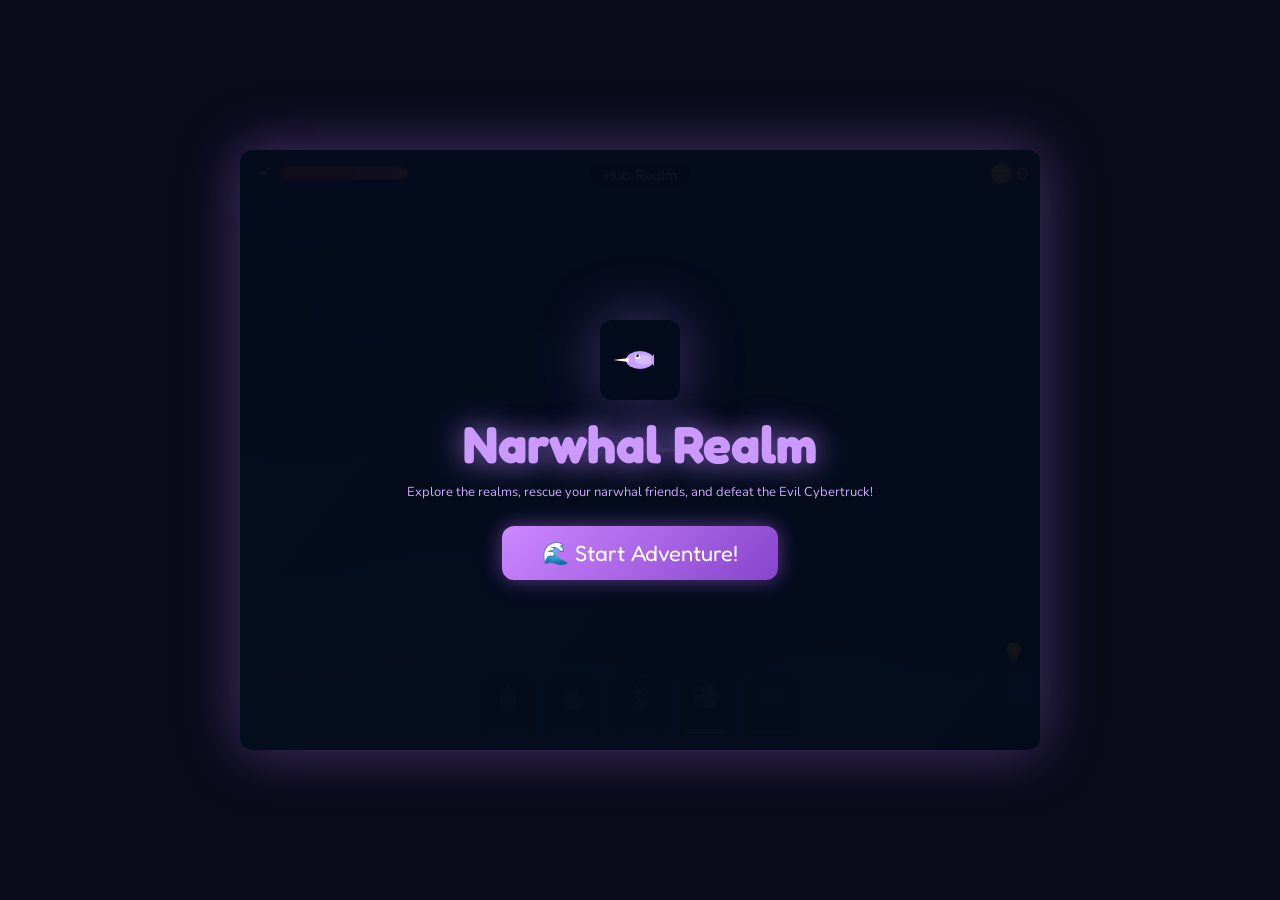
==== commit 201caee9: "Add files via upload" ====
--- a/index.html
+++ b/index.html
@@ -62,7 +62,9 @@
   #bossLabel{font-family:'Fredoka One',cursive;color:#ff6666;font-size:13px;}
   #bossBg{width:240px;height:14px;background:rgba(0,0,0,0.5);border-radius:7px;border:2px solid rgba(255,100,100,0.5);overflow:hidden;}
   #bossFill{height:100%;background:linear-gradient(90deg,#ff2222,#ff8866);border-radius:7px;transition:width 0.2s;}
-  #controls{position:absolute;bottom:80px;right:10px;font-size:10px;color:rgba(255,255,255,0.3);text-align:right;line-height:1.8;}
+  #controls{position:absolute;bottom:110px;right:10px;font-size:10px;color:rgba(255,255,255,0.75);text-align:right;line-height:1.8;background:rgba(0,0,0,0.5);padding:8px 12px;border-radius:10px;display:none;}
+  #helpBtn{position:absolute;bottom:80px;right:10px;font-size:20px;cursor:pointer;pointer-events:all;background:rgba(0,0,0,0.4);border:none;border-radius:50%;width:34px;height:34px;display:flex;align-items:center;justify-content:center;transition:background 0.15s;}
+  #helpBtn:hover{background:rgba(255,220,50,0.25);}
   #unlockHint{position:absolute;top:36px;left:50%;transform:translateX(-50%);font-family:'Fredoka One',cursive;font-size:12px;color:#ffcc66;background:rgba(0,0,0,0.5);padding:3px 12px;border-radius:12px;display:none;white-space:nowrap;}
   #activeElemLabel{position:absolute;bottom:82px;left:50%;transform:translateX(-50%);font-family:'Fredoka One',cursive;font-size:13px;color:#fff;background:rgba(0,0,0,0.4);padding:2px 12px;border-radius:10px;display:none;}
   #statusMsg{position:absolute;top:50%;left:50%;transform:translate(-50%,-50%);font-family:'Fredoka One',cursive;font-size:22px;color:#fff;text-shadow:0 0 20px #fff;background:rgba(0,0,0,0.6);padding:10px 24px;border-radius:14px;display:none;pointer-events:none;text-align:center;}
@@ -102,6 +104,7 @@
       <div class="abilitySlot locked" id="slot5"><span class="emoji">🌑</span><span class="key">5</span><div class="slotHp"><div class="slotHpFill" id="slotHp5" style="width:100%;background:#9900ff;"></div></div><div class="cooldownOverlay" id="cd5" style="height:0%"></div></div>
     </div>
     <div id="controls">WASD move • 1-5 select active element<br>Active narwhal fires • Others orbit & shield<br>4 = air heals everyone</div>
+    <button id="helpBtn" title="Toggle instructions">💡</button>
   </div>
 
   <div id="quizPopup" style="display:none;position:absolute;top:50%;left:50%;transform:translate(-50%,-50%);background:rgba(4,0,12,0.98);border:3px solid #7700cc;border-radius:18px;padding:28px 32px;max-width:500px;width:90%;text-align:center;pointer-events:all;z-index:150;box-shadow:0 0 60px rgba(120,0,220,0.7);">
@@ -360,22 +363,27 @@
 let obstacles=[];
 
 const OBSTACLE_THEMES={
-  water:{count:12,
-    shapes:()=>{const r=18+Math.random()*22;return{r,shapeType:'bubble',color:'rgba(100,200,255,0.15)',borderColor:'rgba(180,230,255,0.7)'};}},
-  fire:{count:10,
-    shapes:()=>{const r=16+Math.random()*20,rx=r*(0.7+Math.random()*0.7),ry=r*(0.6+Math.random()*0.8);return{r:Math.max(rx,ry),rx,ry,shapeType:'lavarock',color:'#441100',borderColor:'#ff4400',burns:true};}},
-  earth:{count:12,
-    shapes:()=>{const r=20+Math.random()*18;return{r,shapeType:'tree',color:'#1a3300',borderColor:'#336600',tangles:true};}},
-  air:{count:9,
-    shapes:()=>{const r=22+Math.random()*16;return{r,shapeType:'cloud',color:'rgba(20,20,60,0.5)',borderColor:'#5577cc',blows:true};}},
-  void:{count:20,
+  water:{count:15,
+    shapes:()=>{const r=(10+Math.random()*Math.random()*50)*1.3;return{r,shapeType:'bubble',color:'rgba(100,200,255,0.15)',borderColor:'rgba(180,230,255,0.7)'};}},
+  fire:{count:13,
     shapes:()=>{
-      const r=18+Math.random()*18,spikes=5+Math.floor(Math.random()*4);
-      const speed=80+Math.random()*120;
+      const r=(10+Math.random()*Math.random()*55)*1.3;
+      const rx=r*(0.8+Math.random()*1.0),ry=r*(0.5+Math.random()*0.9);
+      return{r:Math.max(rx,ry),rx,ry,shapeType:'lavapool',color:'#330800',borderColor:'#ff3300',burns:true};
+    }},
+  earth:{count:15,
+    shapes:()=>{const r=(12+Math.random()*Math.random()*44)*1.3;return{r,shapeType:'tree',color:'#1a3300',borderColor:'#336600',tangles:true};}},
+  air:{count:11,
+    shapes:()=>{const r=(14+Math.random()*Math.random()*40)*1.3;return{r,shapeType:'cloud',color:'rgba(20,20,60,0.5)',borderColor:'#5577cc',blows:true};}},
+  void:{count:30,
+    shapes:()=>{
+      const r=(10+Math.random()*Math.random()*80)*1.3;
+      const spikes=4+Math.floor(Math.random()*6);
+      const speed=(60+Math.random()*100)/Math.sqrt(r/20);
       const angle=Math.random()*Math.PI*2;
       return{r,spikes,shapeType:'rift',color:'#1a0022',borderColor:'#7700aa',
         vx:Math.cos(angle)*speed, vy:Math.sin(angle)*speed,
-        spinRate:(Math.random()-0.5)*6, blows:true};
+        spinRate:(Math.random()-0.5)*5*(20/r), blows:true}; // bigger = slower spin
     }},
 };
 
@@ -391,7 +399,8 @@
     // keep shopkeeper clear in void
     if(realmId==='void'&&Math.hypot(x-SHOPKEEPER.x,y-SHOPKEEPER.y)<80)continue;
     const shape=theme.shapes();
-    if(obs.some(o=>Math.hypot(x-o.x,y-o.y)<shape.r*3.5))continue;
+    const clearR = realmId==='void' ? shape.r*2.5 : shape.r*5.0;
+    if(obs.some(o=>Math.hypot(x-o.x,y-o.y)<clearR))continue;
     obs.push({x,y,rotation:Math.random()*Math.PI*2,...shape});
   }
   return obs;
@@ -417,17 +426,35 @@
     ctx.beginPath();ctx.arc(-r*0.3,-r*0.32,r*0.18,0,Math.PI*2);
     ctx.fillStyle='rgba(255,255,255,0.45)';ctx.fill();
 
-  } else if(o.shapeType==='lavarock'){
-    const flicker=Math.sin(gameTime/120+o.rotation*10)*0.15;
-    ctx.beginPath();ctx.ellipse(0,0,o.rx*pulse,o.ry*pulse,0,0,Math.PI*2);
-    ctx.fillStyle=o.color;ctx.fill();
-    ctx.strokeStyle=o.borderColor;ctx.lineWidth=2;ctx.stroke();
-    // glowing crack
-    ctx.beginPath();ctx.moveTo(-o.rx*0.4,0);ctx.lineTo(o.rx*0.1,-o.ry*0.5);ctx.lineTo(o.rx*0.4,o.ry*0.2);
-    ctx.strokeStyle=`rgba(255,${100+flicker*200|0},0,0.8)`;ctx.lineWidth=2;ctx.stroke();
-    // ember glow at top
-    ctx.beginPath();ctx.arc(o.rx*0.1,-o.ry*0.5,4+flicker*3,0,Math.PI*2);
-    ctx.fillStyle='rgba(255,200,0,0.7)';ctx.fill();
+  } else if(o.shapeType==='lavapool'){
+    const flicker=Math.sin(gameTime/90+o.rotation*7)*0.5+0.5;
+    const heat=Math.sin(gameTime/200+o.rotation*3)*0.3+0.7;
+    // Flat pool base — wide squashed ellipse
+    ctx.beginPath();ctx.ellipse(0,0,o.rx*pulse,o.ry*pulse*0.55,0,0,Math.PI*2);
+    const lg=ctx.createRadialGradient(0,0,o.rx*0.1,0,0,o.rx*pulse);
+    lg.addColorStop(0,`rgba(255,${100+flicker*80|0},0,0.95)`); // bright orange core
+    lg.addColorStop(0.5,`rgba(200,${30+flicker*40|0},0,0.85)`);
+    lg.addColorStop(1,'rgba(60,0,0,0.9)');
+    ctx.fillStyle=lg;ctx.fill();
+    // Glowing crust ring
+    ctx.strokeStyle=`rgba(255,${60+flicker*120|0},0,0.7)`;ctx.lineWidth=2+flicker*2;ctx.stroke();
+    // Bubbles rising from pool
+    for(let i=0;i<3;i++){
+      const bPhase=(gameTime/600+i*1.4+o.rotation)%1;
+      const bx=(i-1)*o.rx*0.4;
+      const by=o.ry*0.3-bPhase*o.ry*1.4;
+      const br=2+flicker*2;
+      if(bPhase<0.9){
+        ctx.beginPath();ctx.arc(bx,by*0.55,br,0,Math.PI*2);
+        ctx.fillStyle=`rgba(255,${150+flicker*80|0},0,${(1-bPhase)*0.8})`;ctx.fill();
+      }
+    }
+    // Heat shimmer glow above
+    const hg=ctx.createRadialGradient(0,-o.ry*0.5,0,0,-o.ry*0.5,o.rx*0.8);
+    hg.addColorStop(0,`rgba(255,80,0,${heat*0.15})`);
+    hg.addColorStop(1,'rgba(0,0,0,0)');
+    ctx.beginPath();ctx.ellipse(0,-o.ry*0.4,o.rx*0.8,o.ry*0.6,0,0,Math.PI*2);
+    ctx.fillStyle=hg;ctx.fill();
 
   } else if(o.shapeType==='tree'){
     const h=o.r*2.2,w=o.r*1.5;
@@ -523,6 +550,20 @@
   lumaState.x+=lumaState.vx*dt;
   lumaState.y+=lumaState.vy*dt;
   lumaState.spinAngle+=lumaState.spinRate*dt;
+
+  // Luma steers away from player — always fleeing
+  const ldx=lumaState.x-player.x,ldy=lumaState.y-player.y;
+  const ld=Math.hypot(ldx,ldy)||1;
+  const fleeRange=180; // starts fleeing when player within this distance
+  if(ld<fleeRange){
+    const fleeStrength=220*(1-ld/fleeRange); // stronger the closer the player
+    lumaState.vx+=ldx/ld*fleeStrength*dt;
+    lumaState.vy+=ldy/ld*fleeStrength*dt;
+    lumaState.spinRate+=(Math.random()-0.5)*2*dt; // panic spin
+    // Cap speed so she doesn't go infinitely fast
+    const ls=Math.hypot(lumaState.vx,lumaState.vy);
+    if(ls>160){lumaState.vx=lumaState.vx/ls*160;lumaState.vy=lumaState.vy/ls*160;}
+  }
 
   // Bounce off walls
   if(lumaState.x<40){lumaState.x=40;lumaState.vx=Math.abs(lumaState.vx);}
@@ -705,7 +746,7 @@
 }
 
 // ── BOSS ─────────────────────────────────────────────────────────────────────
-const boss={x:W/2,y:160,r:60,hp:7000,maxHp:7000,speed:55,velX:1.2,velY:0.6,shootTimer:0,phase:1,alive:true,dmgFlash:0,angle:0};
+const boss={x:W/2,y:160,r:60,hp:3500,maxHp:3500,speed:55,velX:1.2,velY:0.6,shootTimer:0,phase:1,alive:true,dmgFlash:0,angle:0};
 let blackHoleEffect=null; // {x,y,life,maxLife,pct}
 
 // ── REALM DMG ─────────────────────────────────────────────────────────────────
@@ -1811,7 +1852,7 @@
       abilityCooldowns[n.id]=effectiveCooldown;
       if(state==='boss'&&boss.alive){
         // BLACK HOLE: 20-40% of boss max HP as instant damage + visual
-        const pct=0.20+Math.random()*0.20;
+        const pct=0.10+Math.random()*0.20;
         const dmg=Math.round(boss.maxHp*pct);
         boss.hp=Math.max(0,boss.hp-dmg);
         boss.dmgFlash=0.4;
@@ -1868,7 +1909,7 @@
     const effectiveCooldown=5000;
     if(abilityCooldowns[n.id]>0)return;
     abilityCooldowns[n.id]=effectiveCooldown;
-    const pct=0.20+Math.random()*0.20;
+    const pct=0.10+Math.random()*0.20;
     const dmg=Math.round(boss.maxHp*pct);
     boss.hp=Math.max(0,boss.hp-dmg);boss.dmgFlash=0.4;
     document.getElementById('bossFill').style.width=Math.max(0,boss.hp/boss.maxHp*100)+'%';
@@ -1893,6 +1934,11 @@
   document.getElementById('factPopup').classList.remove('show');
   lastTime=performance.now(); // prevent dt spike after pause
   state='carrying'; // now player must walk to exit
+};
+document.getElementById('helpBtn').onclick=()=>{
+  const c=document.getElementById('controls');
+  const visible=c.style.display==='block';
+  c.style.display=visible?'none':'block';
 };
 document.getElementById('restartBtn').onclick=()=>location.reload();
 document.getElementById('retryBtn').onclick=()=>location.reload();
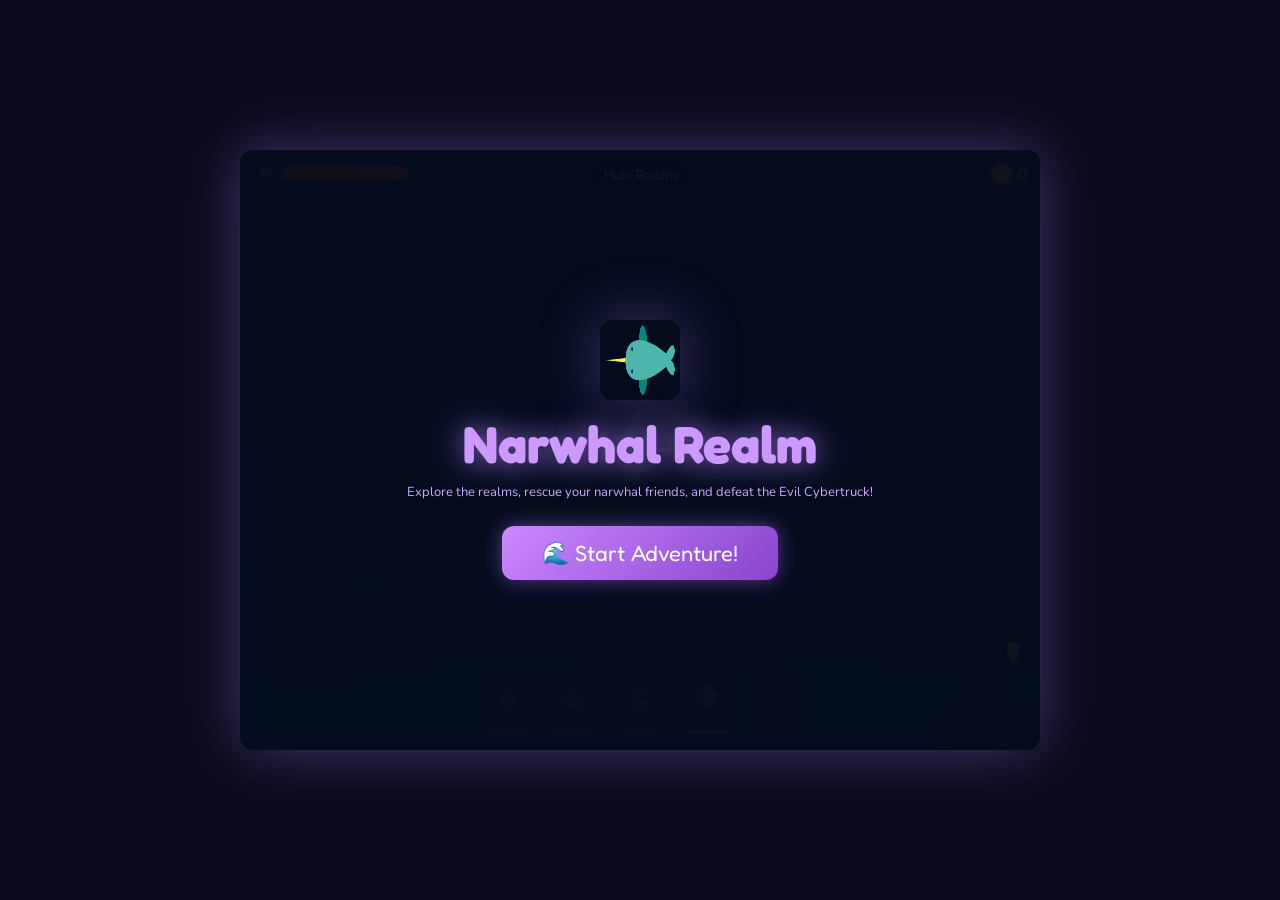
==== commit 6103bd95: "Add CLAUDE.md, Art asset list, and placeholder art." ====
--- a/index.html
+++ b/index.html
@@ -170,6 +170,19 @@
 <script>
 const canvas=document.getElementById('c'),ctx=canvas.getContext('2d'),W=800,H=600;
 
+// ── ART ASSETS ────────────────────────────────────────────────────────────────
+// Display dimensions in canvas pixels (independent of source PNG resolution)
+const NARWHAL_SIZE=80;  // square bounding box at scale=1; companions drawn at 0.55×
+const ENEMY_SIZE=48;    // square
+const BOSS_W=140,BOSS_H=100;
+
+const IMAGES={};
+let _imgsTotal=0,_imgsLoaded=0,_onImgsReady=null;
+function _imgDone(){if(++_imgsLoaded===_imgsTotal&&_onImgsReady)_onImgsReady();}
+['narwhal-player','narwhal-water','narwhal-fire','narwhal-earth','narwhal-air','narwhal-void',
+ 'enemy-water','enemy-fire','enemy-earth','enemy-air','enemy-void','cybertruck-boss',
+].forEach(k=>{_imgsTotal++;const i=new Image();i.onload=i.onerror=_imgDone;i.src=k+'.png';IMAGES[k]=i;});
+
 // ── STATE ─────────────────────────────────────────────────────────────────────
 let state='title'; // title|playing|carrying|shop|boss|win|lose|fact
 let keys={},mouseX=W/2,mouseY=H/2,sandDollars=0,gameTime=0,lastTime=0;
@@ -763,16 +776,13 @@
 }
 
 // ── DRAW NARWHAL ──────────────────────────────────────────────────────────────
-function drawNarwhal(x,y,angle,scale=1,color='#c9a0ff',flash=false){
-  ctx.save();ctx.translate(x,y);ctx.rotate(angle+Math.PI/2);ctx.scale(scale,scale);
-  if(flash){ctx.shadowColor='#fff';ctx.shadowBlur=20;}
-  ctx.beginPath();ctx.ellipse(0,0,14,22,0,0,Math.PI*2);ctx.fillStyle=color;ctx.fill();
-  ctx.beginPath();ctx.ellipse(0,6,8,14,0,0,Math.PI*2);ctx.fillStyle='rgba(255,255,255,0.28)';ctx.fill();
-  ctx.beginPath();ctx.moveTo(-10,22);ctx.lineTo(0,16);ctx.lineTo(10,22);ctx.fillStyle=color;ctx.fill();
-  ctx.beginPath();ctx.moveTo(-3,-18);ctx.lineTo(3,-18);ctx.lineTo(0,-42);ctx.fillStyle='#fff8e0';ctx.fill();
-  ctx.beginPath();ctx.arc(6,-4,4,0,Math.PI*2);ctx.fillStyle='#fff';ctx.fill();
-  ctx.beginPath();ctx.arc(7,-4,2.5,0,Math.PI*2);ctx.fillStyle='#222';ctx.fill();
-  ctx.beginPath();ctx.arc(8,-5,1,0,Math.PI*2);ctx.fillStyle='#fff';ctx.fill();
+function drawNarwhal(x,y,angle,scale=1,color='#c9a0ff',flash=false,imgKey='narwhal-player'){
+  const img=IMAGES[imgKey];
+  const s=NARWHAL_SIZE*scale;
+  ctx.save();ctx.translate(x,y);ctx.rotate(angle+Math.PI/2);
+  if(flash)ctx.filter='brightness(5)';
+  if(img&&img.complete&&img.naturalWidth)ctx.drawImage(img,-s/2,-s/2,s,s);
+  ctx.filter='none';
   ctx.restore();
 }
 
@@ -786,7 +796,7 @@
   ctx.fillStyle='#cc88ff';ctx.font='11px Nunito,sans-serif';ctx.textAlign='center';ctx.textBaseline='middle';
   ctx.fillText(lumaRescued?'🌑 The Void awaits...':'🌑 Find Luma first!',x,y-bob-57);
   ctx.restore();
-  drawNarwhal(x,y+bob,Math.PI*0.1,1.1,'#111111');
+  drawNarwhal(x,y+bob,Math.PI*0.1,1.1,'#111111',false,'narwhal-void');
   ctx.save();
   const g=ctx.createRadialGradient(x,y+bob,5,x,y+bob,38);
   g.addColorStop(0,'rgba(80,0,120,0.3)');g.addColorStop(1,'rgba(0,0,0,0)');
@@ -795,48 +805,24 @@
 }
 
 function drawRobot(x,y,elem,r,flash){
+  const img=IMAGES['enemy-'+elem]||IMAGES['enemy-water'];
   ctx.save();ctx.translate(x,y);
-  const ec=ELEM_COLORS[elem]||'#aaa';
-  if(flash){ctx.shadowColor='#fff';ctx.shadowBlur=16;}
-  ctx.fillStyle='rgba(30,30,50,0.92)';
-  ctx.beginPath();ctx.roundRect(-r*0.8,-r*0.8,r*1.6,r*1.6,4);ctx.fill();
-  ctx.strokeStyle=ec;ctx.lineWidth=2;ctx.stroke();
-  ctx.fillStyle=ec;ctx.beginPath();ctx.arc(0,0,r*0.4,0,Math.PI*2);ctx.globalAlpha=0.7;ctx.fill();ctx.globalAlpha=1;
-  ctx.fillStyle='#fff';ctx.beginPath();
-  ctx.arc(-r*0.25,-r*0.15,r*0.12,0,Math.PI*2);ctx.arc(r*0.25,-r*0.15,r*0.12,0,Math.PI*2);ctx.fill();
+  if(flash)ctx.filter='brightness(5)';
+  if(img&&img.complete&&img.naturalWidth)ctx.drawImage(img,-ENEMY_SIZE/2,-ENEMY_SIZE/2,ENEMY_SIZE,ENEMY_SIZE);
+  ctx.filter='none';
   ctx.restore();
 }
 
 function drawCybertruck(flash){
+  const img=IMAGES['cybertruck-boss'];
   ctx.save();ctx.translate(boss.x,boss.y);
-  boss.angle=Math.atan2(player.y-boss.y,player.x-boss.x);
-  if(flash){ctx.shadowColor='#ff0044';ctx.shadowBlur=40;}
-  // truck body — angular cybertruck silhouette
-  ctx.fillStyle='#222228';
-  // main body
-  ctx.beginPath();
-  ctx.moveTo(-50,-22);ctx.lineTo(-50,22);ctx.lineTo(50,22);ctx.lineTo(50,-22);
-  ctx.lineTo(30,-38);ctx.lineTo(-20,-38);ctx.closePath();ctx.fill();
-  ctx.strokeStyle=flash?'#fff':'#00ffcc';ctx.lineWidth=2.5;ctx.stroke();
-  // cab
-  ctx.beginPath();ctx.moveTo(-20,-38);ctx.lineTo(-20,-22);ctx.lineTo(30,-22);ctx.lineTo(30,-38);ctx.closePath();
-  ctx.fillStyle='#1a1a20';ctx.fill();ctx.strokeStyle=flash?'#fff':'#00ffcc';ctx.stroke();
-  // windshield
-  ctx.beginPath();ctx.moveTo(-18,-36);ctx.lineTo(-18,-24);ctx.lineTo(28,-24);ctx.lineTo(28,-36);ctx.closePath();
-  ctx.fillStyle='rgba(0,200,200,0.3)';ctx.fill();
-  // wheels
-  [[-34,22],[34,22]].forEach(([wx,wy])=>{
-    ctx.beginPath();ctx.arc(wx,wy,12,0,Math.PI*2);
-    ctx.fillStyle='#111';ctx.fill();ctx.strokeStyle='#444';ctx.lineWidth=2;ctx.stroke();
-    ctx.beginPath();ctx.arc(wx,wy,5,0,Math.PI*2);ctx.fillStyle='#888';ctx.fill();
-  });
-  // headlights
-  ctx.fillStyle=boss.phase>=2?'#ff4400':'#ffdd00';
-  ctx.fillRect(46,-18,6,8);ctx.fillRect(46,8,6,8);
-  // phase 2 — exhaust flames
+  if(flash)ctx.filter='brightness(5)';
+  if(img&&img.complete&&img.naturalWidth)ctx.drawImage(img,-BOSS_W/2,-BOSS_H/2,BOSS_W,BOSS_H);
+  ctx.filter='none';
+  // phase 2 — exhaust flames drawn on top of PNG
   if(boss.phase>=2){
     const flk=Math.sin(gameTime/60)*8;
-    ctx.beginPath();ctx.moveTo(-50,-10);ctx.lineTo(-60+flk,-2);ctx.lineTo(-50,10);
+    ctx.beginPath();ctx.moveTo(-BOSS_W/2,-10);ctx.lineTo(-BOSS_W/2-12+flk,-2);ctx.lineTo(-BOSS_W/2,10);
     ctx.fillStyle='rgba(255,100,0,0.8)';ctx.fill();
   }
   ctx.restore();
@@ -1640,7 +1626,7 @@
           ctx.strokeStyle='rgba(100,0,160,0.35)';ctx.stroke();
           ctx.restore();
           // Draw Luma spinning fast
-          drawNarwhal(lx,ly,lumaState.spinAngle,1,ELEM_COLORS['void']);
+          drawNarwhal(lx,ly,lumaState.spinAngle,1,ELEM_COLORS['void'],false,'narwhal-void');
           // Cry text bubble
           if(lumaState.cryText){
             ctx.save();
@@ -1669,7 +1655,7 @@
           for(let i=0;i<6;i++){ctx.beginPath();ctx.moveTo(0,-36);const ba=(Math.PI*2/6)*i;ctx.lineTo(Math.cos(ba)*30,Math.sin(ba)*28);ctx.stroke();}
           ctx.beginPath();ctx.ellipse(0,0,30,28,0,0,Math.PI*2);ctx.strokeStyle='rgba(120,120,120,0.45)';ctx.stroke();
           ctx.restore();
-          drawNarwhal(cn.x,by,cn.bobT*0.5,1,ELEM_COLORS[cn.element]);
+          drawNarwhal(cn.x,by,cn.bobT*0.5,1,ELEM_COLORS[cn.element],false,'narwhal-'+cn.id);
           ctx.font='bold 12px Nunito,sans-serif';ctx.fillStyle='#ffffaa';ctx.textAlign='center';
           ctx.fillText('Swim close to rescue!',cn.x,by-56);ctx.fillText(cn.emoji+' '+cn.name,cn.x,by-70);
           const ddx=cn.x-player.x,ddy=cn.y-player.y,dd=Math.hypot(ddx,ddy);
@@ -1785,7 +1771,7 @@
       ctx.fillStyle='rgba(60,180,30,0.75)';ctx.fill();
     }
   }
-  drawNarwhal(player.x,player.y,player.angle,1,PLAYER_COLOR,flash);
+  drawNarwhal(player.x,player.y,player.angle,1,PLAYER_COLOR,flash,'narwhal-player');
 
   // Orbiting companions
   const rescArr=[...rescuedSet];
@@ -1799,7 +1785,7 @@
       ctx.strokeStyle=col;ctx.lineWidth=2.5;ctx.shadowColor=col;ctx.shadowBlur=12;ctx.stroke();ctx.shadowBlur=0;ctx.restore();
     }
     ctx.globalAlpha=0.4+hpPct*0.6;
-    drawNarwhal(op.x,op.y,op.angle,0.55,col,hpPct<0.25&&Math.sin(gameTime/80)>0);
+    drawNarwhal(op.x,op.y,op.angle,0.55,col,hpPct<0.25&&Math.sin(gameTime/80)>0,'narwhal-'+id);
     ctx.globalAlpha=1;
     const pipW=24,pipH=4;
     ctx.fillStyle='rgba(0,0,0,0.5)';ctx.fillRect(op.x-pipW/2,op.y-24,pipW,pipH);
@@ -1972,40 +1958,28 @@
 }
 
 // ── DRAW PLAYER NARWHAL ICONS ─────────────────────────────────────────────────
-function drawNarwhalToCanvas(canvasEl, size, color='#c9a0ff'){
+function drawNarwhalToCanvas(canvasEl,size,color='#c9a0ff'){
   if(!canvasEl)return;
+  const img=IMAGES['narwhal-player'];
+  if(!img||!img.complete||!img.naturalWidth)return;
   const c=canvasEl.getContext('2d');
-  const s=size/110; // scale factor based on local coord range ~110px tall
   c.clearRect(0,0,canvasEl.width,canvasEl.height);
   c.save();
-  c.translate(canvasEl.width/2, canvasEl.height/2);
-  c.rotate(-Math.PI/2); // tusk pointing up
-  c.scale(s,s);
-  // body
-  c.beginPath();c.ellipse(0,0,14,22,0,0,Math.PI*2);c.fillStyle=color;c.fill();
-  // belly
-  c.beginPath();c.ellipse(0,6,8,14,0,0,Math.PI*2);c.fillStyle='rgba(255,255,255,0.28)';c.fill();
-  // tail
-  c.beginPath();c.moveTo(-10,22);c.lineTo(0,16);c.lineTo(10,22);c.fillStyle=color;c.fill();
-  // tusk
-  c.beginPath();c.moveTo(-3,-18);c.lineTo(3,-18);c.lineTo(0,-42);c.fillStyle='#fff8e0';c.fill();
-  // eye
-  c.beginPath();c.arc(6,-4,4,0,Math.PI*2);c.fillStyle='#fff';c.fill();
-  c.beginPath();c.arc(7,-4,2.5,0,Math.PI*2);c.fillStyle='#222';c.fill();
-  c.beginPath();c.arc(8,-5,1,0,Math.PI*2);c.fillStyle='#fff';c.fill();
+  c.translate(canvasEl.width/2,canvasEl.height/2);
+  c.rotate(-Math.PI/2); // tusk pointing right for icon (horizontal swimming pose)
+  c.drawImage(img,-size/2,-size/2,size,size);
   c.restore();
 }
 
-// Render narwhal icons into UI elements on startup
-(function initNarwhalIcons(){
+function initNarwhalIcons(){
   drawNarwhalToCanvas(document.getElementById('titleNarwhalCanvas'),70);
   drawNarwhalToCanvas(document.getElementById('playerIconHP'),18);
-  // factNarwhal default — replace 🦄 text with canvas
   const fn=document.getElementById('factNarwhal');
   if(fn){fn.textContent='';}
-})();
-
-requestAnimationFrame(ts=>{lastTime=ts;gameLoop(ts);});
+}
+
+_onImgsReady=()=>{initNarwhalIcons();requestAnimationFrame(ts=>{lastTime=ts;gameLoop(ts);});};
+if(_imgsLoaded===_imgsTotal)_onImgsReady();
 </script>
 </body>
 </html>
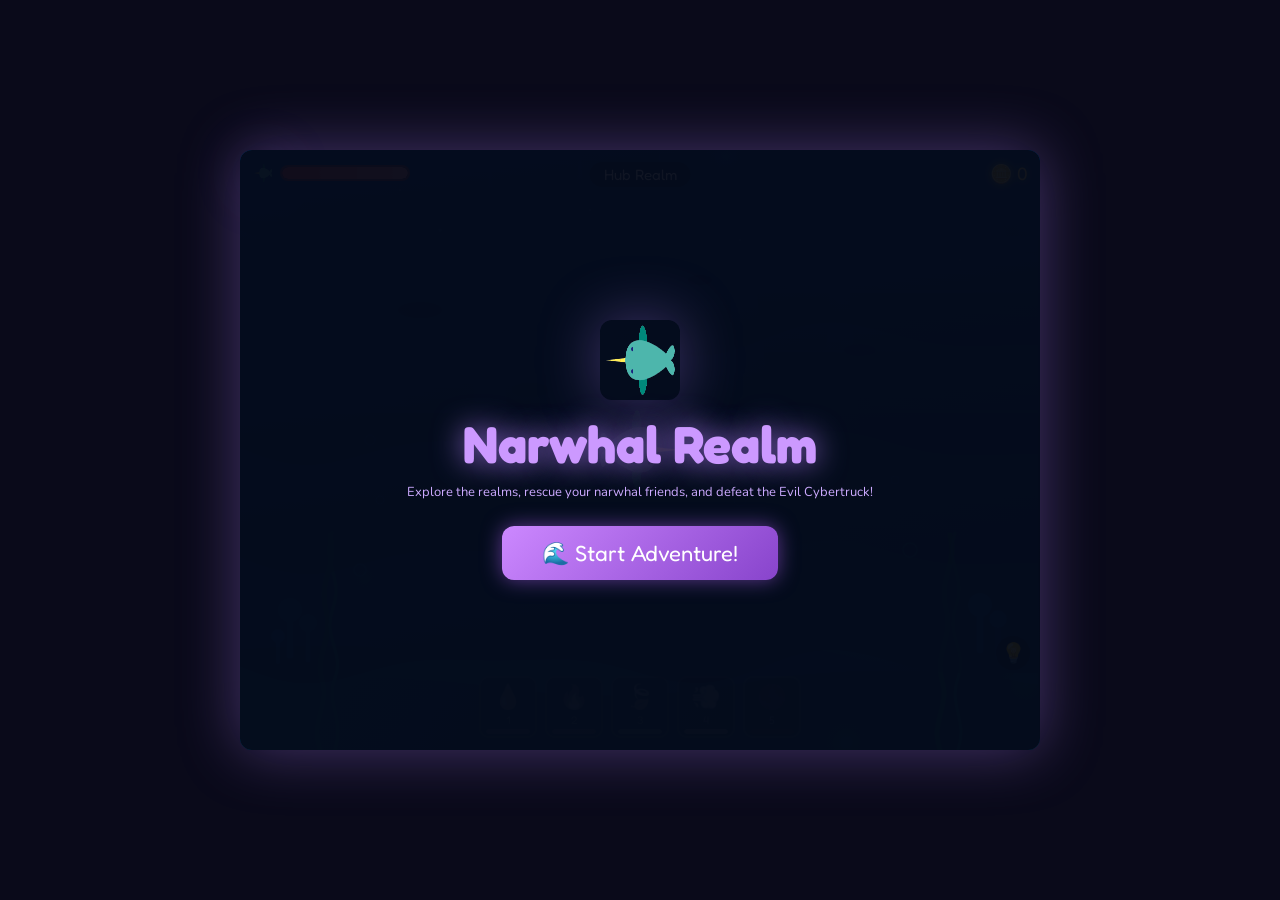
==== commit 23e6997a: "Add backgrounds." ====
--- a/index.html
+++ b/index.html
@@ -182,6 +182,7 @@
 ['narwhal-player','narwhal-water','narwhal-fire','narwhal-earth','narwhal-air','narwhal-void',
  'enemy-water','enemy-fire','enemy-earth','enemy-air','enemy-void','cybertruck-boss',
 ].forEach(k=>{_imgsTotal++;const i=new Image();i.onload=i.onerror=_imgDone;i.src=k+'.png';IMAGES[k]=i;});
+['hub','water','fire','earth','air','void','boss'].forEach(k=>{_imgsTotal++;const i=new Image();i.onload=i.onerror=_imgDone;i.src='bg-'+k+'.svg';IMAGES['bg-'+k]=i;});
 
 // ── STATE ─────────────────────────────────────────────────────────────────────
 let state='title'; // title|playing|carrying|shop|boss|win|lose|fact
@@ -830,9 +831,15 @@
 
 function drawBackground(){
   const realm=REALMS[currentRealm]||REALMS.hub;
+  const bgImg=IMAGES['bg-'+currentRealm];
+  if(bgImg&&bgImg.complete&&bgImg.naturalWidth){
+    ctx.drawImage(bgImg,0,0,W,H);
+    ctx.globalAlpha=0.5;
+  }
   const g=ctx.createLinearGradient(0,0,W,H);
   g.addColorStop(0,realm.bg[0]);g.addColorStop(1,realm.bg[1]);
   ctx.fillStyle=g;ctx.fillRect(0,0,W,H);
+  ctx.globalAlpha=1;
 
   // Hub realm: animated ocean waves
   if(currentRealm==='hub'){
